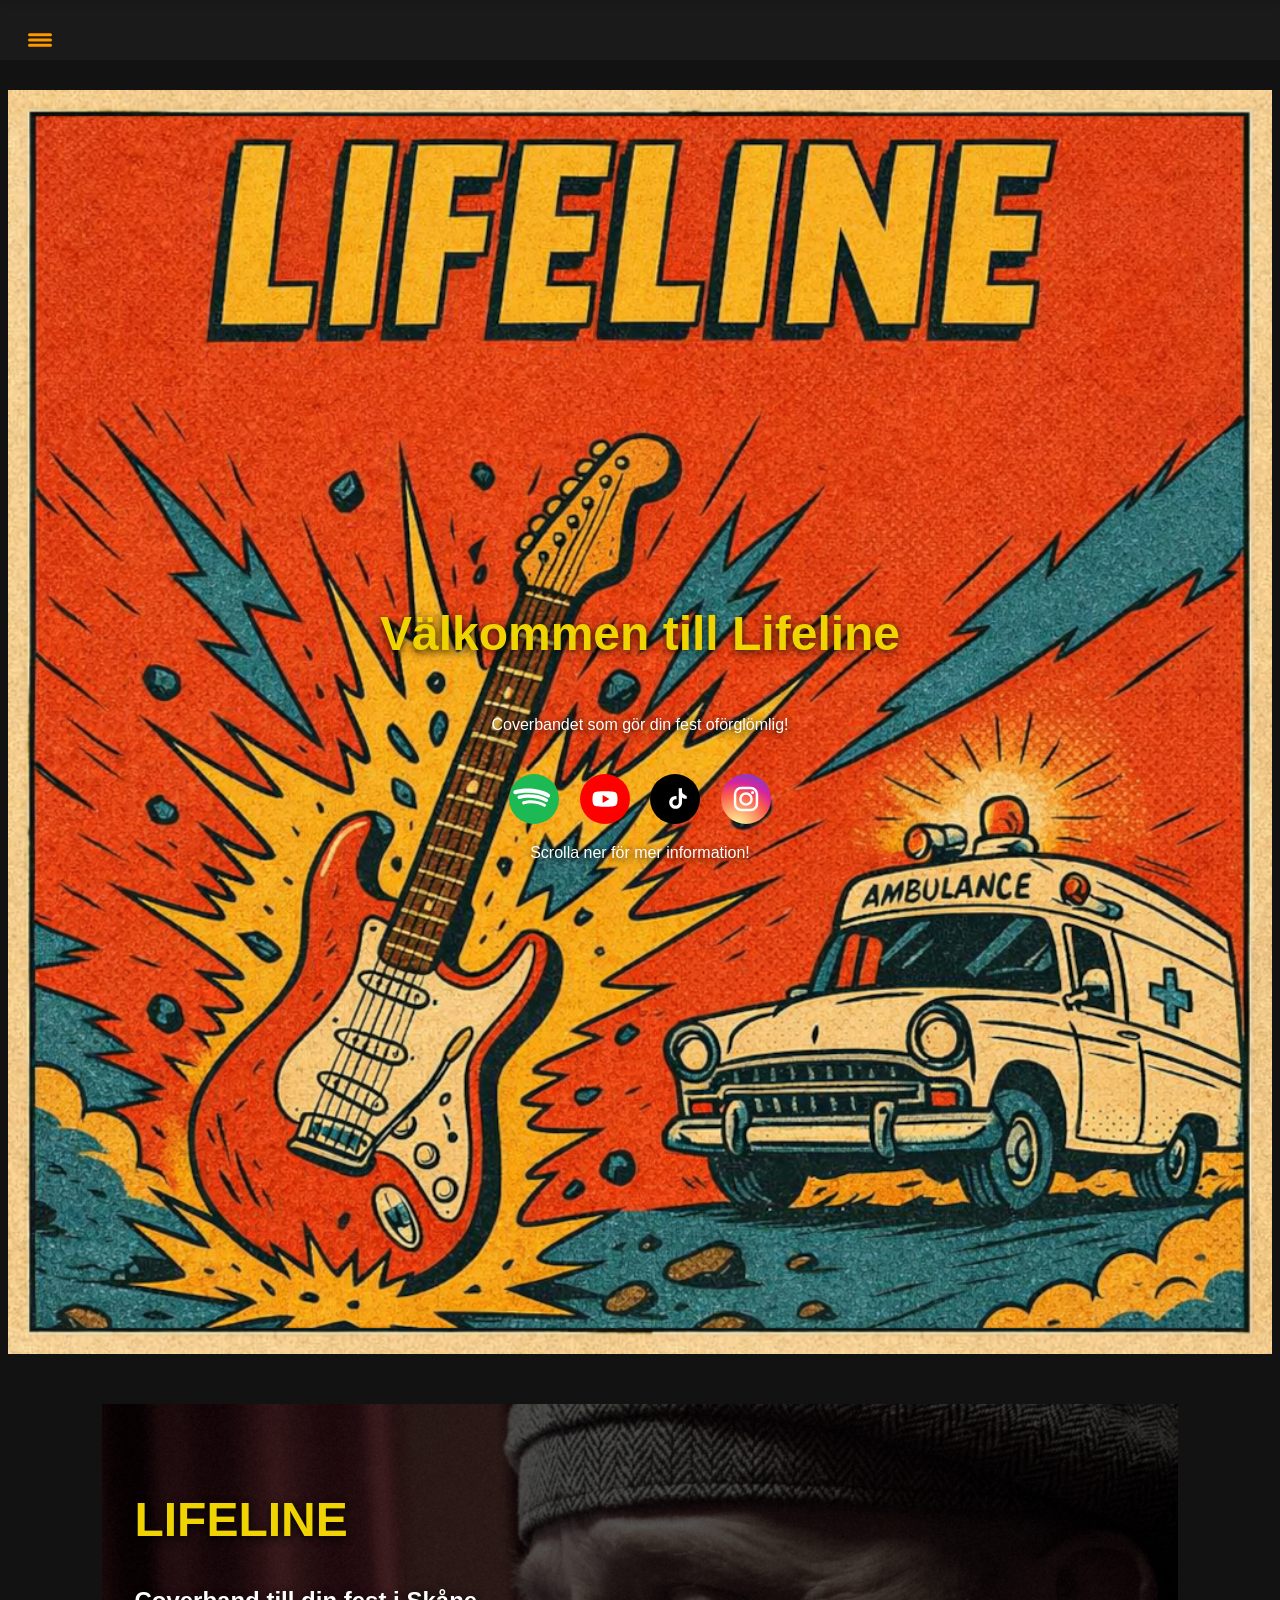
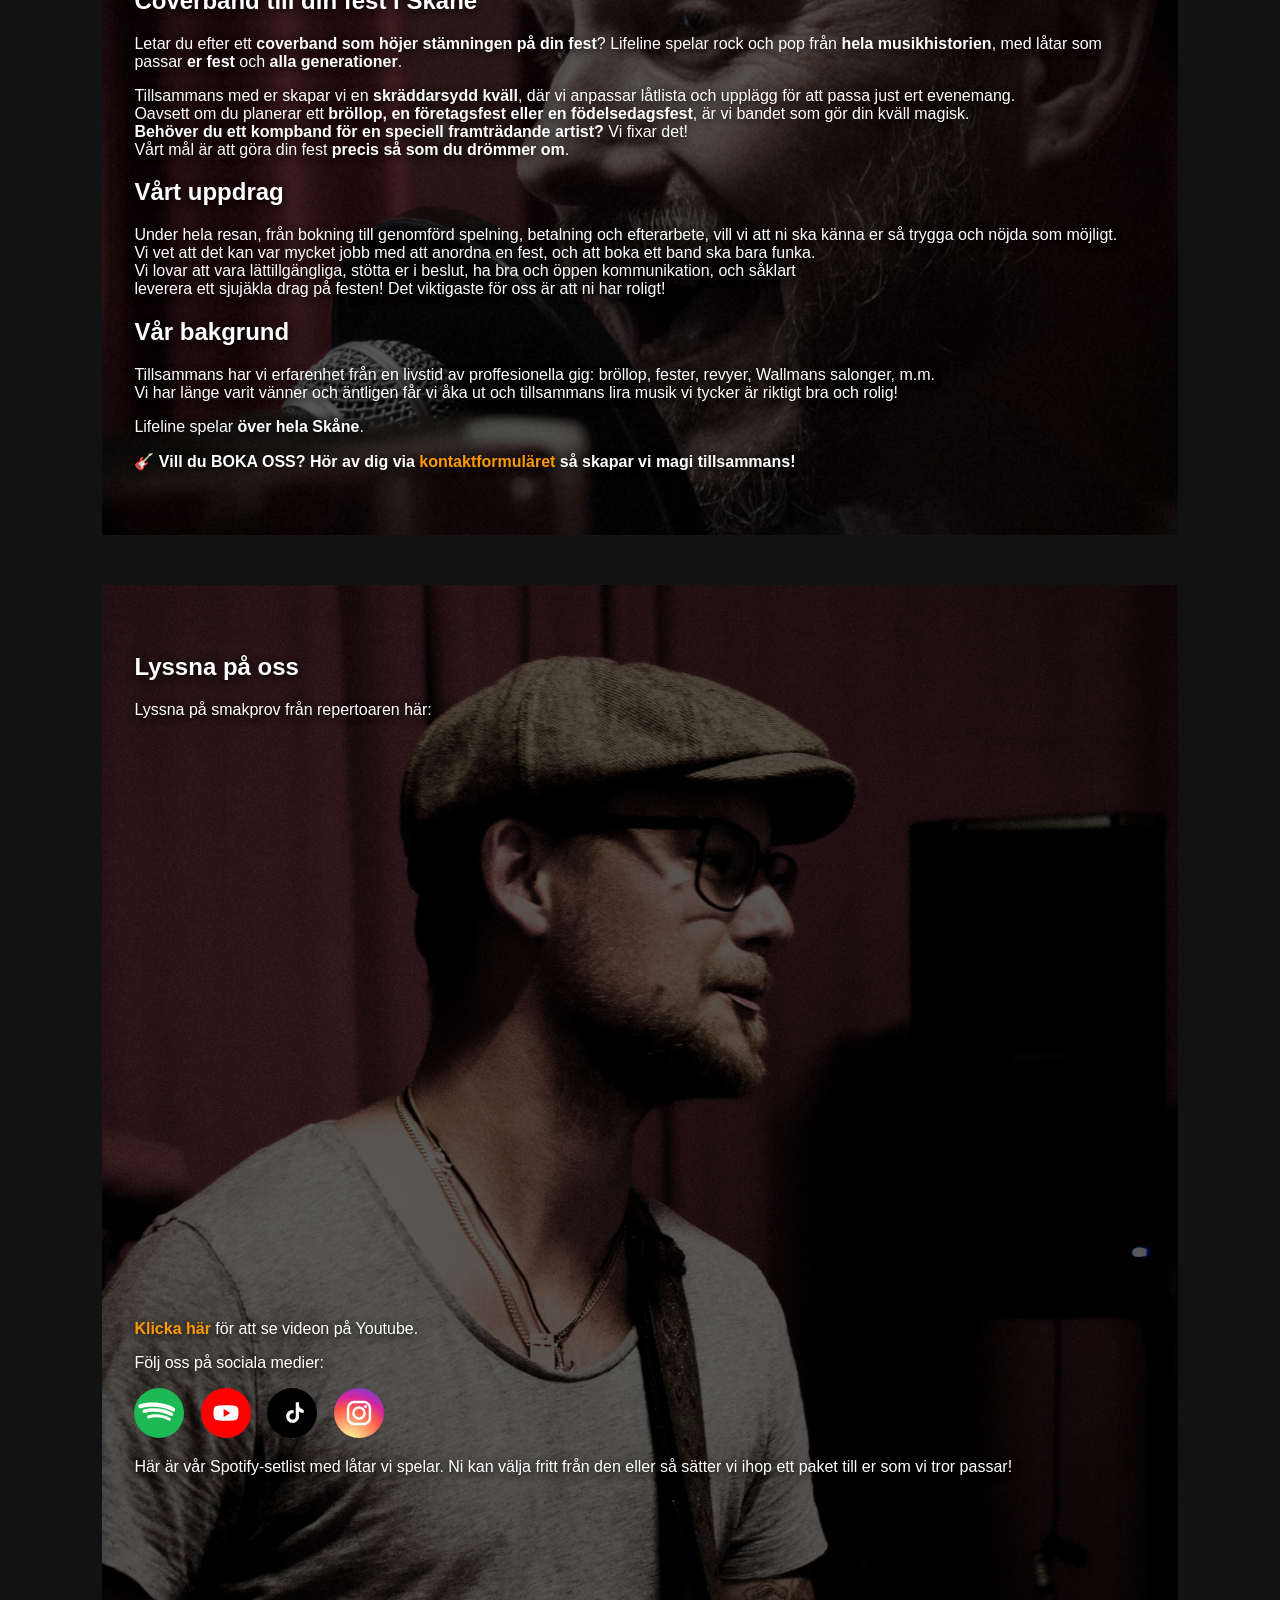
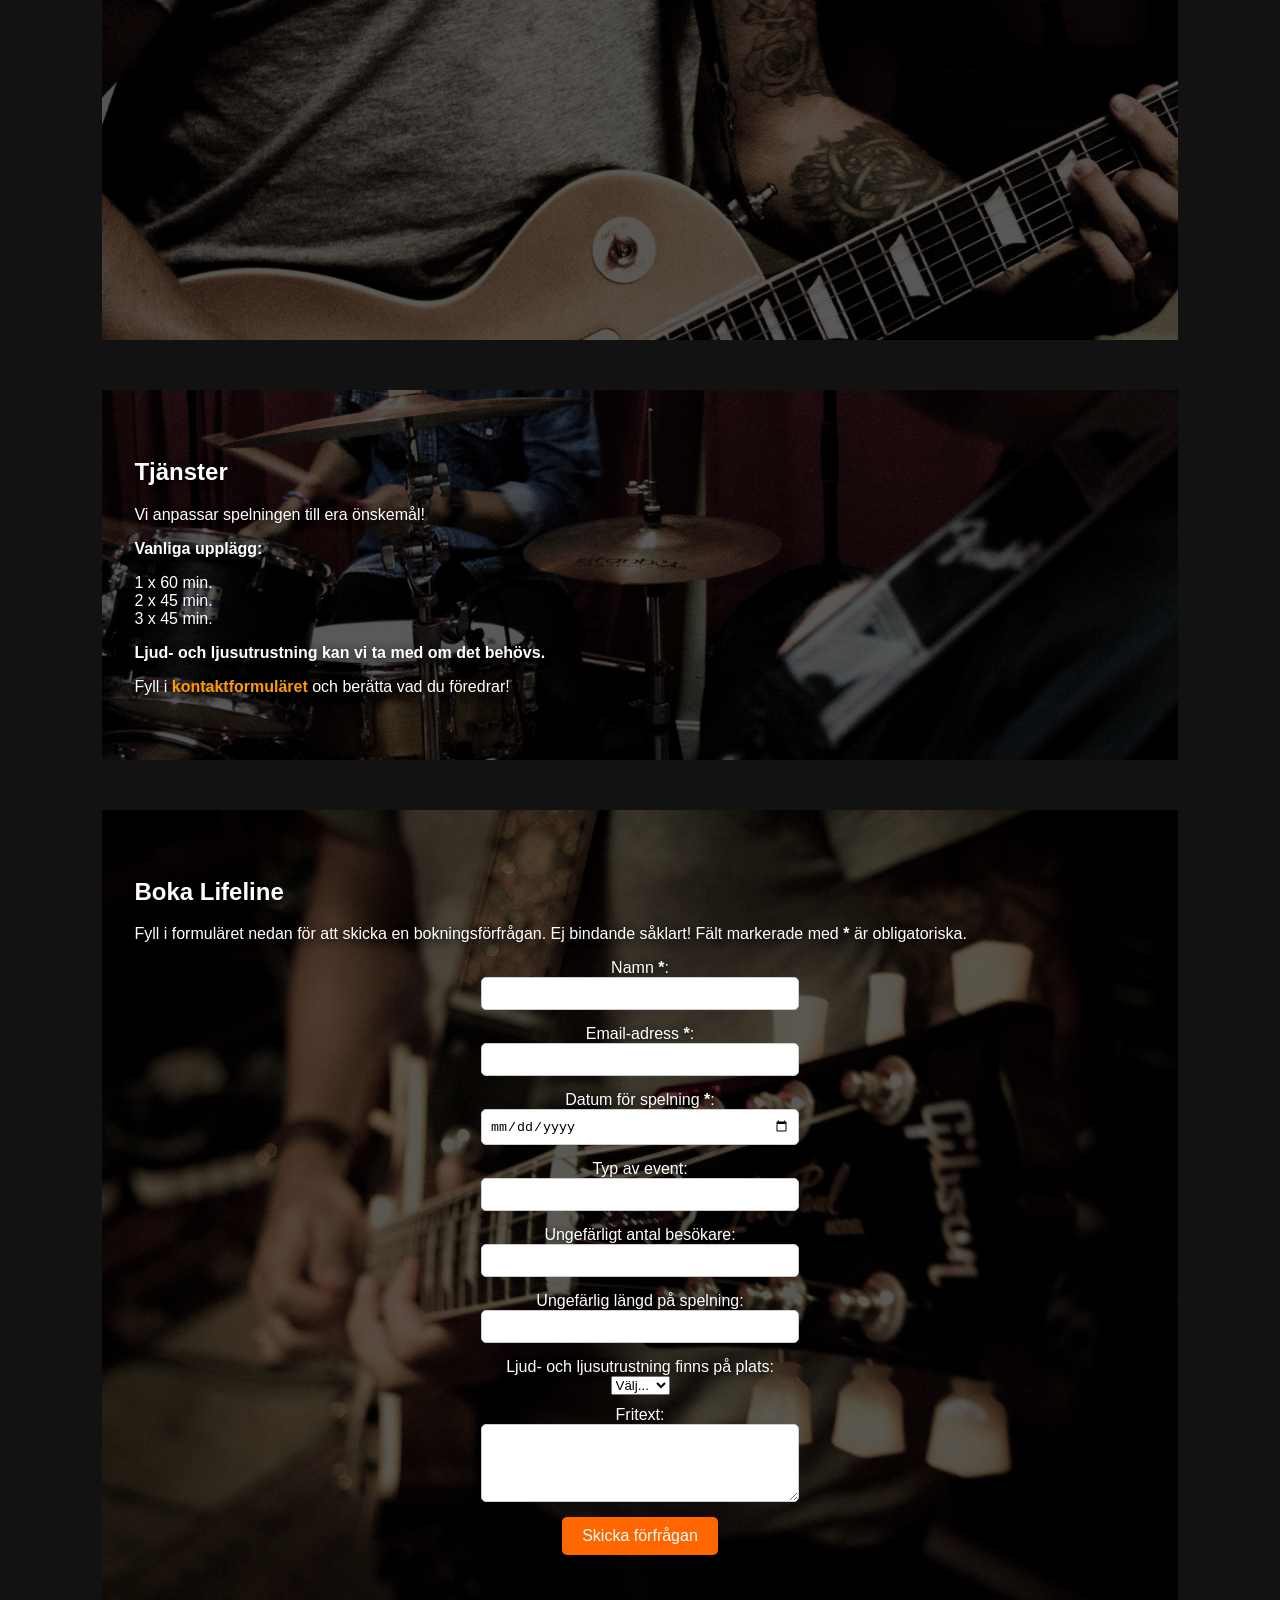
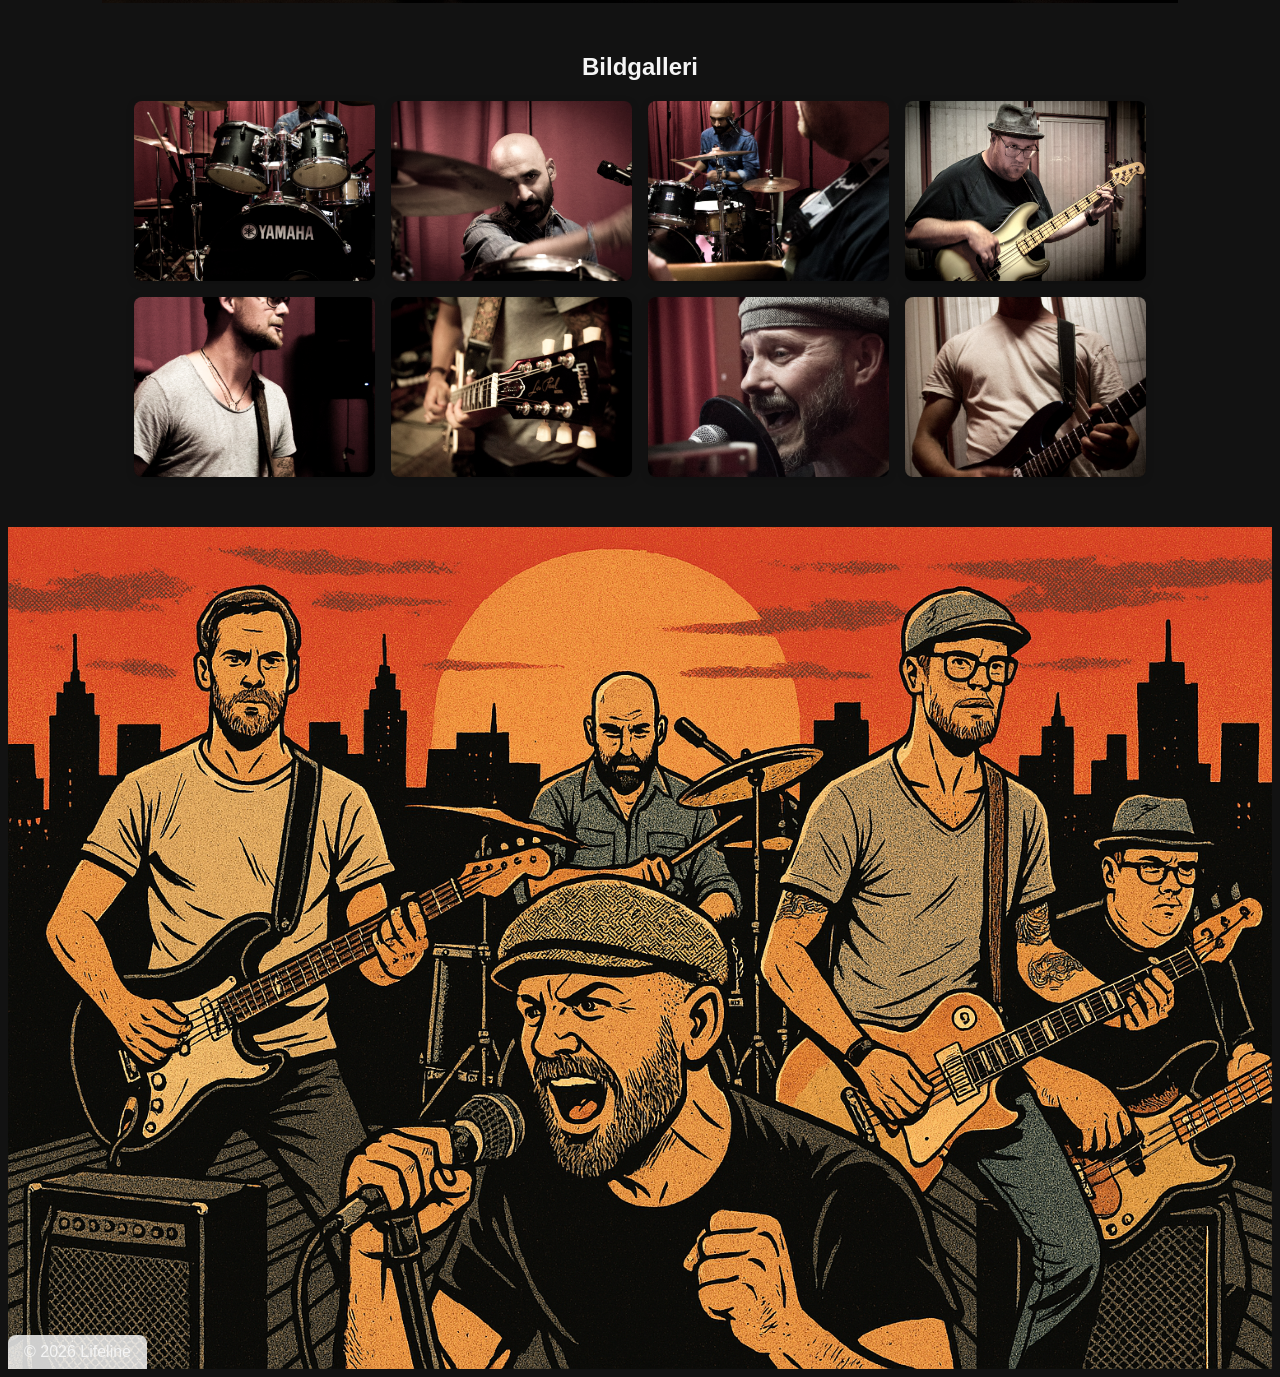
==== index.html @ 094c3f8d "Moved setlist to end of "Lyssna" section" ====
<!DOCTYPE html>
<html lang="sv">

<head>
    <meta charset="UTF-8">
    <meta name="viewport" content="width=device-width, initial-scale=1.0">
    <title>Lifeline - Coverband i Skåne</title>
    <link rel="stylesheet" href="style.css">
    <!-- Open Graph meta tags for social media preview -->
    <meta property="og:title" content="Lifeline - Coverband i Skåne" />
    <meta property="og:description" content="Coverbandet som gör din fest oförglömlig!" />
    <meta property="og:image" content="https://www.lifelineband.se/images/lifeline_superheroes.jpg" />
    <meta property="og:image:width" content="1200" />
    <meta property="og:image:height" content="630" />
    <meta property="og:type" content="website" />
    <meta property="og:url" content="https://www.lifelineband.se/" />
</head>

<body>
    <script>
    document.querySelector("form").addEventListener("submit", function(event) {
        event.preventDefault(); // Prevents default form submission
        const form = event.target;
            fetch(form.action, {
            method: form.method,
            body: new FormData(form)
        })
        .then(response => {
            if (response.ok) {
                document.getElementById("confirmation").style.display = "block"; // Shows confirmation
                form.reset(); // Clears the form
            }
        })
        .catch(error => console.error("Error during submission:", error));
    });
    </script>
    <script>
    // Scroll-triggered fade-in and fade-out effect for sections
    window.addEventListener('DOMContentLoaded', function() {
        var sections = document.querySelectorAll('section');
        var observer = new window.IntersectionObserver(function(entries) {
            entries.forEach(function(entry) {
                if (entry.isIntersecting) {
                    entry.target.classList.add('fade-in');
                    entry.target.classList.remove('fade-out');
                } else {
                    entry.target.classList.remove('fade-in');
                    entry.target.classList.add('fade-out');
                }
            });
        }, {
            threshold: 0.05 // Sets the threshold for when the fade-in effect should trigger
        });
        sections.forEach(function(section) {
            observer.observe(section);
        });
    });
    </script>

    <header>
        <button class="hamburger" id="hamburger-btn" aria-label="Öppna meny" aria-expanded="false" aria-controls="main-nav">
            <svg class="hamburger-icon" width="32" height="32" viewBox="0 0 32 32" fill="none" xmlns="http://www.w3.org/2000/svg">
                <rect y="7" width="32" height="4" rx="2" fill="#ff9900"/>
                <rect y="14" width="32" height="4" rx="2" fill="#ff9900"/>
                <rect y="21" width="32" height="4" rx="2" fill="#ff9900"/>
            </svg>
        </button>
        <nav id="main-nav">
            <ul>
                <li><a href="#info">Info</a></li>
                <li><a href="#services">Tjänster</a></li>
                <li><a href="#lyssna">Lyssna</a></li>
                <li><a href="#kontakt">Kontakt</a></li>
                <li><a href="#gallery">Galleri</a></li>
            </ul>
        </nav>
    </header>

    <section id="intro">
        <div class="intro-bg" style="aspect-ratio: 1/1; width: 100%; min-height: 200px; display: flex; flex-direction: column; align-items: center; justify-content: center;">
            <h1>Välkommen till Lifeline</h1>
            <p>Coverbandet som gör din fest oförglömlig!</p>
            <div class="social-icons social-icons-large">
                <a href="https://open.spotify.com/playlist/1WTiD5KH5TFoRmgUXN7ihG?si=tnuhScdNQkW7XlTgyNxIqg&pi=2fBTpQ3cRqmzi" target="_blank" aria-label="Spotify" style="margin-right: 16px;">
                    <svg width="50" height="50" viewBox="0 0 32 32" fill="none" xmlns="http://www.w3.org/2000/svg">
                        <circle cx="16" cy="16" r="16" fill="#1DB954"/>
                        <path d="M23.2 21.2c-.3 0-.5-.1-.7-.2-4.1-2.5-9.3-2.7-12.7-1.6-.5.2-1.1-.1-1.3-.6-.2-.5.1-1.1.6-1.3 3.8-1.2 9.5-1 14.1 1.7.5.3.6.9.3 1.3-.2.3-.5.5-.8.5zm1.1-3.1c-.4 0-.7-.1-1-.3-4.7-2.8-12-3.1-16.4-1.8-.6.2-1.2-.2-1.4-.8-.2-.6.2-1.2.8-1.4 5-1.5 13-1.2 18.2 2 .6.4.7 1.1.4 1.6-.2.3-.6.5-1 .5zm.2-3.2c-5.6-3.3-14.8-3.6-20.1-2-.7.2-1.4-.2-1.6-.9-.2-.7.2-1.4.9-1.6 5.9-1.8 15.7-1.5 21.9 2.2.7.4.9 1.2.5 1.9-.2.4-.6.6-1 .6z" fill="#fff"/>
                    </svg>
                </a>
                <a href="https://www.youtube.com/@LifelineCoverband" target="_blank" aria-label="YouTube" style="margin-right: 16px;">
                    <svg width="50" height="50" viewBox="0 0 32 32" fill="none" xmlns="http://www.w3.org/2000/svg">
                        <circle cx="16" cy="16" r="16" fill="#FF0000"/>
                        <path d="M23.7 13.1c-.2-.8-.8-1.4-1.6-1.6C20.7 11 16 11 16 11s-4.7 0-6.1.5c-.8.2-1.4.8-1.6 1.6C8 14.5 8 16 8 16s0 1.5.3 2.9c.2.8.8 1.4 1.6 1.6C11.3 21 16 21 16 21s4.7 0 6.1-.5c.8-.2 1.4-.8 1.6-1.6.3-1.4.3-2.9.3-2.9s0-1.5-.3-2.9zM14.5 18.5v-5l4.3 2.5-4.3 2.5z" fill="#fff"/>
                    </svg>
                </a>
                <a href="https://vm.tiktok.com/ZNd9Tfpp5" target="_blank" aria-label="TikTok" style="margin-right: 16px;">
                    <svg width="50" height="50" viewBox="0 0 32 32" fill="none" xmlns="http://www.w3.org/2000/svg">
                        <circle cx="16" cy="16" r="16" fill="#000"/>
                        <path d="M22.5 13.2c-1.1 0-2-.9-2-2V9.1h-2.1v9.1c0 1.1-.9 2-2 2s-2-.9-2-2 .9-2 2-2c.2 0 .4 0 .6.1v-2.1c-.2 0-.4-.1-.6-.1-2.3 0-4.1 1.8-4.1 4.1s1.8 4.1 4.1 4.1 4.1-1.8 4.1-4.1v-3.1c.6.5 1.4.8 2.2.8h.8v-2h-.8z" fill="#fff"/>
                    </svg>
                </a>
                <a href="https://www.instagram.com/lifelinecoverband" target="_blank" aria-label="Instagram">
                    <svg width="50" height="50" viewBox="0 0 32 32" fill="none" xmlns="http://www.w3.org/2000/svg">
                        <defs>
                            <radialGradient id="igGradientIntro" cx="30%" cy="107%" r="150%">
                                <stop offset="0%" stop-color="#fdf497"/>
                                <stop offset="5%" stop-color="#fdf497"/>
                                <stop offset="45%" stop-color="#fd5949"/>
                                <stop offset="60%" stop-color="#d6249f"/>
                                <stop offset="90%" stop-color="#285AEB"/>
                            </radialGradient>
                        </defs>
                        <circle cx="16" cy="16" r="16" fill="url(#igGradientIntro)"/>
                        <rect x="9" y="9" width="14" height="14" rx="4" fill="none" stroke="#fff" stroke-width="1.6"/>
                        <circle cx="16" cy="16" r="3.6" fill="none" stroke="#fff" stroke-width="1.6"/>
                        <circle cx="20.2" cy="11.8" r="1" fill="#fff"/>
                    </svg>
                </a>
            </div>
            <p>Scrolla ner för mer information!</p>
        </div>
    </section>

    <section id="info">
        <h1>LIFELINE</h1>
        <h2>Coverband till din fest i Skåne</h2>
        <p>Letar du efter ett <strong>coverband som höjer stämningen på din fest</strong>? Lifeline spelar rock och pop från <strong>hela musikhistorien</strong>, med låtar som passar <strong>er fest</strong> och <strong>alla generationer</strong>.</p>
        <p>Tillsammans med er skapar vi en <strong>skräddarsydd kväll</strong>, där vi anpassar låtlista och upplägg för att passa just ert evenemang. <br>
        Oavsett om du planerar ett <strong>bröllop, en företagsfest eller en födelsedagsfest</strong>, är vi bandet som gör din kväll magisk. <br>
        <strong>Behöver du ett kompband för en speciell framträdande artist?</strong> Vi fixar det! <br>
        Vårt mål är att göra din fest <strong>precis så som du drömmer om</strong>.</p>

        <h2>Vårt uppdrag</h2>
        <p>Under hela resan, från bokning till genomförd spelning, betalning och efterarbete, vill vi att ni ska känna er så trygga och nöjda som möjligt.<br>
        Vi vet att det kan var mycket jobb med att anordna en fest, och att boka ett band ska bara funka.<br>
        Vi lovar att vara lättillgängliga, stötta er i beslut, ha bra och öppen kommunikation, och såklart<br>
        leverera ett sjujäkla drag på festen! Det viktigaste för oss är att ni har roligt!</p>

        <h2>Vår bakgrund</h2>
        <p>Tillsammans har vi erfarenhet från en livstid av proffesionella gig: bröllop, fester, revyer, Wallmans salonger, m.m.<br>
        Vi har länge varit vänner och äntligen får vi åka ut och tillsammans lira musik vi tycker är riktigt bra och rolig!</p>

        <p>Lifeline spelar <strong>över hela Skåne</strong>.</p>

        <p><strong>🎸 Vill du BOKA OSS? Hör av dig via <a href="#kontakt">kontaktformuläret</a> så skapar vi magi tillsammans!</strong></p>
    </section>

    <section id="lyssna">
        <h2>Lyssna på oss</h2>
        <p>Lyssna på smakprov från repertoaren här:</p>
            <div class="video-container"> <!-- Välj video på Youtube, klicka på Dela, Bädda in och kopiera sedan strängen och klistra in nedan -->
            <iframe width="560" height="315" src="https://www.youtube.com/embed/F6zOfTOkNoY?si=5bQFrMwKH2ImefsQ" title="YouTube video player" frameborder="0" allow="accelerometer; autoplay; clipboard-write; encrypted-media; gyroscope; picture-in-picture; web-share" referrerpolicy="strict-origin-when-cross-origin" allowfullscreen></iframe>
        </div>
        <p><a href="https://youtu.be/qmJx0qZP9VI" target="_blank">Klicka här</a> för att se videon på Youtube.</p>
        <p>Följ oss på sociala medier:</p>
        <div class="social-icons">
            <a href="https://open.spotify.com/playlist/1WTiD5KH5TFoRmgUXN7ihG?si=tnuhScdNQkW7XlTgyNxIqg&pi=2fBTpQ3cRqmzi" target="_blank" aria-label="Spotify" style="margin-right: 12px;">
                <svg width="50" height="50" viewBox="0 0 32 32" fill="none" xmlns="http://www.w3.org/2000/svg">
                    <circle cx="16" cy="16" r="16" fill="#1DB954"/>
                    <path d="M23.2 21.2c-.3 0-.5-.1-.7-.2-4.1-2.5-9.3-2.7-12.7-1.6-.5.2-1.1-.1-1.3-.6-.2-.5.1-1.1.6-1.3 3.8-1.2 9.5-1 14.1 1.7.5.3.6.9.3 1.3-.2.3-.5.5-.8.5zm1.1-3.1c-.4 0-.7-.1-1-.3-4.7-2.8-12-3.1-16.4-1.8-.6.2-1.2-.2-1.4-.8-.2-.6.2-1.2.8-1.4 5-1.5 13-1.2 18.2 2 .6.4.7 1.1.4 1.6-.2.3-.6.5-1 .5zm.2-3.2c-5.6-3.3-14.8-3.6-20.1-2-.7.2-1.4-.2-1.6-.9-.2-.7.2-1.4.9-1.6 5.9-1.8 15.7-1.5 21.9 2.2.7.4.9 1.2.5 1.9-.2.4-.6.6-1 .6z" fill="#fff"/>
                </svg>
            </a>
            <a href="https://www.youtube.com/@LifelineCoverband" target="_blank" aria-label="YouTube" style="margin-right: 12px;">
                <svg width="50" height="50" viewBox="0 0 32 32" fill="none" xmlns="http://www.w3.org/2000/svg">
                    <circle cx="16" cy="16" r="16" fill="#FF0000"/>
                    <path d="M23.7 13.1c-.2-.8-.8-1.4-1.6-1.6C20.7 11 16 11 16 11s-4.7 0-6.1.5c-.8.2-1.4.8-1.6 1.6C8 14.5 8 16 8 16s0 1.5.3 2.9c.2.8.8 1.4 1.6 1.6C11.3 21 16 21 16 21s4.7 0 6.1-.5c.8-.2 1.4-.8 1.6-1.6.3-1.4.3-2.9.3-2.9s0-1.5-.3-2.9zM14.5 18.5v-5l4.3 2.5-4.3 2.5z" fill="#fff"/>
                </svg>
            </a>
            <a href="https://vm.tiktok.com/ZNd9Tfpp5" target="_blank" aria-label="TikTok" style="margin-right: 12px;">
                <svg width="50" height="50" viewBox="0 0 32 32" fill="none" xmlns="http://www.w3.org/2000/svg">
                    <circle cx="16" cy="16" r="16" fill="#000"/>
                    <path d="M22.5 13.2c-1.1 0-2-.9-2-2V9.1h-2.1v9.1c0 1.1-.9 2-2 2s-2-.9-2-2 .9-2 2-2c.2 0 .4 0 .6.1v-2.1c-.2 0-.4-.1-.6-.1-2.3 0-4.1 1.8-4.1 4.1s1.8 4.1 4.1 4.1 4.1-1.8 4.1-4.1v-3.1c.6.5 1.4.8 2.2.8h.8v-2h-.8z" fill="#fff"/>
                </svg>
            </a>
            <a href="https://www.instagram.com/lifelinecoverband" target="_blank" aria-label="Instagram">
                <svg width="50" height="50" viewBox="0 0 32 32" fill="none" xmlns="http://www.w3.org/2000/svg">
                    <defs>
                        <radialGradient id="igGradient" cx="30%" cy="107%" r="150%">
                            <stop offset="0%" stop-color="#fdf497"/>
                            <stop offset="5%" stop-color="#fdf497"/>
                            <stop offset="45%" stop-color="#fd5949"/>
                            <stop offset="60%" stop-color="#d6249f"/>
                            <stop offset="90%" stop-color="#285AEB"/>
                        </radialGradient>
                    </defs>
                    <circle cx="16" cy="16" r="16" fill="url(#igGradient)"/>
                    <rect x="9" y="9" width="14" height="14" rx="4" fill="none" stroke="#fff" stroke-width="1.6"/>
                    <circle cx="16" cy="16" r="3.6" fill="none" stroke="#fff" stroke-width="1.6"/>
                    <circle cx="20.2" cy="11.8" r="1" fill="#fff"/>
                </svg>
            </a>
        </div>
        <p>Här är vår Spotify-setlist med låtar vi spelar. Ni kan välja fritt från den eller så sätter vi ihop ett paket till er som vi tror passar!</p>
        <div style="max-width: 400px; margin-bottom: 1em;">
            <iframe style="border-radius:12px" src="https://open.spotify.com/embed/playlist/1WTiD5KH5TFoRmgUXN7ihG?utm_source=generator" width="100%" height="380" frameborder="0" allowfullscreen="" allow="autoplay; clipboard-write; encrypted-media; fullscreen; picture-in-picture" loading="lazy"></iframe>
        </div>
    </section>

    <section id="services">
        <h2>Tjänster</h2>
        <p>Vi anpassar spelningen till era önskemål!</p>
        <p><strong>Vanliga upplägg:</strong></p>
        <ul>
            <li>1 x 60 min.</li>
            <li>2 x 45 min.</li>
            <li>3 x 45 min.</li>
        </ul>
        <p><strong>Ljud- och ljusutrustning kan vi ta med om det behövs.</strong></p>
        <p>Fyll i <a href="#kontakt">kontaktformuläret</a> och berätta vad du föredrar!</p>
    </section>

    <section id="kontakt">
        <h2>Boka Lifeline</h2>
        <p>Fyll i formuläret nedan för att skicka en bokningsförfrågan. Ej bindande såklart! Fält markerade med <strong>*</strong> är obligatoriska.</p>

        <form action="https://formsubmit.co/0c6f12740fe3ea3cd046831266073b58" method="POST" target="_self" data-redirect="false">
            <input type="hidden" name="_captcha" value="false">

            <label for="namn">Namn <strong>*</strong>:</label>
            <input type="text" id="namn" name="namn" required>

            <label for="email">Email-adress <strong>*</strong>:</label>
            <input type="email" id="email" name="email" required>

            <label for="datum">Datum för spelning <strong>*</strong>:</label>
            <input type="date" id="datum" name="datum" required>

            <label for="event">Typ av event:</label>
            <input type="text" id="event" name="event">

            <label for="besokare">Ungefärligt antal besökare:</label>
            <input type="number" id="besokare" name="besokare">

            <label for="langd">Ungefärlig längd på spelning:</label>
            <input type="text" id="langd" name="langd">

            <label for="utrustning">Ljud- och ljusutrustning finns på plats:</label>
            <select id="utrustning" name="utrustning" required>
            <option value="">Välj...</option>
                <option value="Ja">Ja</option>
                <option value="Nej">Nej</option>
                <option value="Delvis">Delvis</option>
                <option value="Vet ej">Vet ej</option>
            </select>
            <div style="margin-bottom: 0.7em;"></div>

            <label for="meddelande">Fritext:</label>
            <textarea id="meddelande" name="meddelande" rows="4"></textarea>

            <button type="submit">Skicka förfrågan</button>
        </form>

        <div id="confirmation" style="display: none; color: green; font-weight: bold;">
            Tack! Din bokningsförfrågan har skickats.
        </div>
    </section>

<section id="gallery" class="gallery-section">
    <h2>Bildgalleri</h2>
    <div class="gallery-grid">
        <img src="images/gallery/dala01.jpg" alt="Galleri bild 1">
        <img src="images/gallery/dala02.jpg" alt="Galleri bild 2">
        <img src="images/gallery/dala_henrik01.jpg" alt="Galleri bild 3">
        <img src="images/gallery/henrik01.jpg" alt="Galleri bild 4">
        <img src="images/gallery/marcus01.jpg" alt="Galleri bild 5">
        <img src="images/gallery/marcus02.jpg" alt="Galleri bild 6">
        <img src="images/gallery/mark01.jpg" alt="Galleri bild 7">
        <img src="images/gallery/stefan01.jpg" alt="Galleri bild 8">
    </div>
    <!-- Modal for full-size image -->
    <div class="gallery-modal" id="galleryModal">
        <button class="close-btn" id="closeGalleryModal" aria-label="Stäng">&times;</button>
        <img src="" alt="Fullstor bild" id="modalImage">
    </div>
</section>

<script>
// Gallery modal functionality
document.addEventListener('DOMContentLoaded', function() {
    const galleryImages = document.querySelectorAll('.gallery-grid img');
    const modal = document.getElementById('galleryModal');
    const modalImg = document.getElementById('modalImage');
    const closeBtn = document.getElementById('closeGalleryModal');

    galleryImages.forEach(img => {
        img.addEventListener('click', function() {
            modal.classList.add('active');
            modalImg.src = this.src;
            modalImg.alt = this.alt;
        });
    });
    // Close modal when clicking the image itself
    modalImg.addEventListener('click', function() {
        modal.classList.remove('active');
        modalImg.src = '';
    });
    closeBtn.addEventListener('click', function() {
        modal.classList.remove('active');
        modalImg.src = '';
    });
    modal.addEventListener('click', function(e) {
        if (e.target === modal) {
            modal.classList.remove('active');
            modalImg.src = '';
        }
    });
    document.addEventListener('keydown', function(e) {
        if (e.key === 'Escape' && modal.classList.contains('active')) {
            modal.classList.remove('active');
            modalImg.src = '';
        }
    });
});
</script>

    <footer style="background: url('images/lifeline_superheroes.jpg') center center/cover no-repeat; aspect-ratio: 3/2; width: 100%; min-height: 200px; display: flex; align-items: flex-end;">
        <p id="footer-year" style="background: rgba(255,255,255,0.8); margin: 0; padding: 8px 16px; border-radius: 8px 8px 0 0;">&copy; <span id="year"></span> Lifeline</p>
    </footer>
    <script>
    // Automatically set the current year in the footer
    document.addEventListener('DOMContentLoaded', function() {
        var yearSpan = document.getElementById('year');
        if (yearSpan) {
            yearSpan.textContent = new Date().getFullYear();
        }
    });
    </script>
    <script>
    // Hamburger menu toggle
    document.addEventListener('DOMContentLoaded', function() {
        const hamburger = document.getElementById('hamburger-btn');
        const nav = document.getElementById('main-nav');
        hamburger.addEventListener('click', function() {
            nav.classList.toggle('open');
            hamburger.classList.toggle('open');
            const expanded = hamburger.getAttribute('aria-expanded') === 'true';
        });
    });
    </script>
</body>
</html>
---- style.css ----
/* --- Hamburger Menu --- */
.hamburger {
    display: flex;
    flex-direction: column;
    justify-content: center;
    align-items: center;
    width: 44px;
    height: 44px;
    background: none;
    border: none;
    cursor: pointer;
    z-index: 1100;
    position: absolute;
    top: 18px;
    left: 18px;
}
.hamburger-icon rect {
    transition: transform 0.3s, opacity 0.3s;
    transform-origin: center;
}
.hamburger.open .hamburger-icon rect:nth-child(1) {
    transform: translateY(7px) rotate(45deg);
}
.hamburger.open .hamburger-icon rect:nth-child(2) {
    opacity: 0;
}
.hamburger.open .hamburger-icon rect:nth-child(3) {
    transform: translateY(-7px) rotate(-45deg);
}

nav#main-nav {
    position: fixed;
    top: 0;
    left: 0;
    width: 100vw;
    background: rgba(26,26,26,0.98);
    box-shadow: 0 2px 8px rgba(0,0,0,0.12);
    transform: translateY(-100%);
    transition: transform 0.3s;
    z-index: 1050;
}
nav#main-nav.open {
    transform: translateY(0);
}
nav#main-nav ul {
    flex-direction: column;
    gap: 1.5rem;
    padding: 2.5rem 0 2rem 0;
    display: flex;
    justify-content: center;
    align-items: center;
}
nav#main-nav ul li {
    margin: 0;
}
/* Full-width background for intro section */
#intro {
    width: 100%;
    box-sizing: border-box;
    min-height: 200px;
    display: flex;
    align-items: center;
    justify-content: center;
    padding: 0;
    flex-direction: column;
    color: white;
    text-shadow: 0 2px 8px rgba(0,0,0,0.9);
    text-align: center;
}



.intro-bg {
    width: 100%;
    min-height: 600px;
    display: flex;
    flex-direction: column;
    align-items: center;
    justify-content: center;
    background: #1a1a1a; /* fallback solid color */
    padding: 48px 0;
    box-sizing: border-box;
    /* Dessa kan överskrivas av inline-style om de finns */
    background-position: center center;
    background-repeat: no-repeat;
    background-size: cover;
    aspect-ratio: 1/1;
    background-image: url('images/lifeline_logo.png');
}

.social-icons-large {
    margin-top: 24px;
}

@media (max-width: 900px) {
  .intro-bg {
    min-height: 0;
    aspect-ratio: unset;
    background-size: contain !important;
    background-repeat: no-repeat !important;
    background-position: center center !important;
    width: 100vw;
    max-width: 100vw;
    padding: 24px 0;
  }
}

header, nav {
    position: fixed;
    top: 0;
    left: 0;
    width: 100%;
    z-index: 1000;
}


body {
    margin-top: 90px; /* Adjust if your nav/header is taller/shorter */
    background-color: #121212;
    color: #f5f5f5;
    font-family: 'Montserrat', sans-serif;
    text-align: center;
}


nav {
    background: rgba(26,26,26,0.97); /* Match header bg, slightly transparent */
    box-shadow: 0 2px 8px rgba(0,0,0,0.08);
}

nav ul {
    list-style: none;
    margin: 0;
    padding: 1rem 0;
}

nav ul li {
    margin: 10px;
}

nav a {
    color: #ff9900;
    text-decoration: none;
    font-weight: bold;
    font-size: 1.1rem;
    transition: color 0.2s;
}

nav a:hover {
    color: #ff6600;
}


@media (max-width: 600px) {
    #intro {
        width: 100%;
        min-height: 300px;
        /* background properties removed for intro section */
    }
    nav ul {
        flex-direction: column;
        gap: 0.5rem;
    }
    nav ul li {
        display: block;
        margin: 5px 0;
    }
    body {
        margin-top: 120px; /* More space for stacked nav on mobile */
    }
    section {
        width: 90%;
    }
}

header {
    background-color: #1a1a1a;
    padding: 30px 20px; /* Adds space around the content */
    text-align: center; /* Centers the text */
}


/* Gemensamma regler för sektioner med bakgrundsbild */
#kontakt, #lyssna, #info, #services {
    position: relative;
    background-size: cover;
    background-position: center;
    color: #fff;
    text-shadow: 0 2px 8px rgba(0,0,0,0.95);
    padding: 48px 32px;
    z-index: 1;
    text-align: left;
}
#kontakt::before, #lyssna::before, #info::before, #services::before {
    content: "";
    position: absolute;
    top: 0; left: 0; right: 0; bottom: 0;
    background: rgba(0,0,0,0.65);
    z-index: 0;
    border-radius: inherit;
}
#kontakt > *, #lyssna > *, #info > *, #services > * {
    position: relative;
    z-index: 1;
}

/* Unika bakgrundsbilder för varje sektion */
#kontakt { background-image: url('images/gallery/marcus02.jpg'); }
#lyssna { background-image: url('images/gallery/marcus01.jpg'); }
#info { background-image: url('images/gallery/mark01.jpg'); }
#services { background-image: url('images/gallery/dala_henrik01.jpg'); }

#info img {
    border: 4px solid rgba(255,255,255,0.7);
    border-radius: 12px;
    box-shadow: 0 4px 24px rgba(0,0,0,0.4);
    margin: 24px 0;
}

h1 {
    color: #f0d402;
    font-size: 48px; /* Adjust size as needed */
    font-weight: bold; /* Make it stand out */
}

img {
    max-width: 100%; /* Bilden anpassas till skärmens bredd */
    height: auto; /* Behåller proportionerna */
    display: block; /* Förhindrar onödiga mellanrum */
    margin: 0 auto; /* Centrerar bilden */
}

form {
    display: flex; /* Använder Flexbox för centrering */
    flex-direction: column; /* Ställer in fälten vertikalt */
    align-items: center; /* Centrerar fälten horisontellt */
    justify-content: center; /* Centrerar innehållet vertikalt */
    width: 100%; /* Anpassar sig till skärmens bredd */
}

form input,
form textarea {
    width: 300px; /* Sätter en fast bredd på fälten */
    max-width: 100%; /* Gör dem responsiva */
    padding: 8px;
    border: 1px solid #ccc;
    border-radius: 5px;
    margin-bottom: 15px; /* Lägger till extra utrymme mellan fälten */
}

#services ul {
    list-style-type: none; /* Tar bort punkterna */
    padding-left: 0; /* Tar bort extra indrag */
}

section {
    margin: 50px auto;
    width: 80%;
    opacity: 0;
    transform: translateX(-30px);
    transition: opacity 0.8s cubic-bezier(0.4,0,0.2,1), transform 0.8s cubic-bezier(0.4,0,0.2,1);
}

section.fade-in {
    opacity: 1;
    transform: translateX(0);
}

section.fade-out {
    opacity: 0;
    transform: translateX(-30px);
    pointer-events: none;
}

button {
    background-color: #ff6600; /* Snygg orange färg */
    color: white; /* Vit text */
    font-size: 16px; /* Större och tydligare text */
    padding: 10px 20px; /* Mer utrymme runt texten */
    border: none; /* Tar bort standardramen */
    border-radius: 5px; /* Rundade hörn */
    cursor: pointer; /* Visar att knappen är klickbar */
    transition: 0.3s; /* Mjukare hover-effekt */
}

button:hover {
    background-color: #e65c00; /* Lite mörkare orange vid hover */
}

#info {
    text-align: left;
}

a {
    color: #ff9900; /* Välj din färg */
    text-decoration: none; /* Tar bort understrykning */
    font-weight: bold;
}

a:hover {
    color: #ff6600; /* Ändrar färg vid hover */
    text-decoration: underline; /* Visar understrykning vid hover */
}

.video-container {
    position: relative;
    width: 100%;
    padding-bottom: 56.25%; /* 16:9 proportion */
    height: 0;
}

.video-container iframe {
    position: absolute;
    width: 100%;
    height: 100%;
    top: 0;
    left: 0;
}

/* --- Gallery Grid --- */
.gallery-section {
    margin: 50px auto;
    width: 80%;
    text-align: center;
}

.gallery-grid {
    display: grid;
    grid-template-columns: repeat(4, 1fr);
    gap: 16px;
    margin: 0 auto;
    padding: 0;
}

.gallery-grid img {
    width: 100%;
    height: 180px;
    object-fit: cover;
    border-radius: 8px;
    cursor: pointer;
    box-shadow: 0 2px 8px rgba(0,0,0,0.15);
    transition: transform 0.2s, box-shadow 0.2s;
}

.gallery-grid img:hover {
    transform: scale(1.04);
    box-shadow: 0 4px 16px rgba(0,0,0,0.25);
}

/* Modal for full-size image */
.gallery-modal {
    display: none;
    position: fixed;
    z-index: 2000;
    left: 0;
    top: 0;
    width: 80vw;
    height: 80vh;
    background: rgba(0,0,0,0.85);
    align-items: center;
    justify-content: center;
    transition: opacity 0.3s;
}
.gallery-modal.active {
    display: flex;
}
.gallery-modal img {
    max-width: 70vw;
    max-height: 70vh;
    border-radius: 12px;
    box-shadow: 0 8px 32px rgba(0,0,0,0.7);
}
.gallery-modal .close-btn {
    position: absolute;
    top: 32px;
    left: 48px;
    font-size: 2.5rem;
    color: #fff;
    background: none;
    border: none;
    cursor: pointer;
    z-index: 10;
    text-shadow: 0 2px 8px #000;
    transition: color 0.2s;
}
.gallery-modal .close-btn:hover {
    color: #ff6600;
}

@media (max-width: 900px) {
    .gallery-grid {
        grid-template-columns: repeat(2, 1fr);
    }
}
@media (max-width: 600px) {
    .gallery-grid {
        grid-template-columns: 1fr;
    }
    .gallery-grid img {
        height: 120px;
    }
}
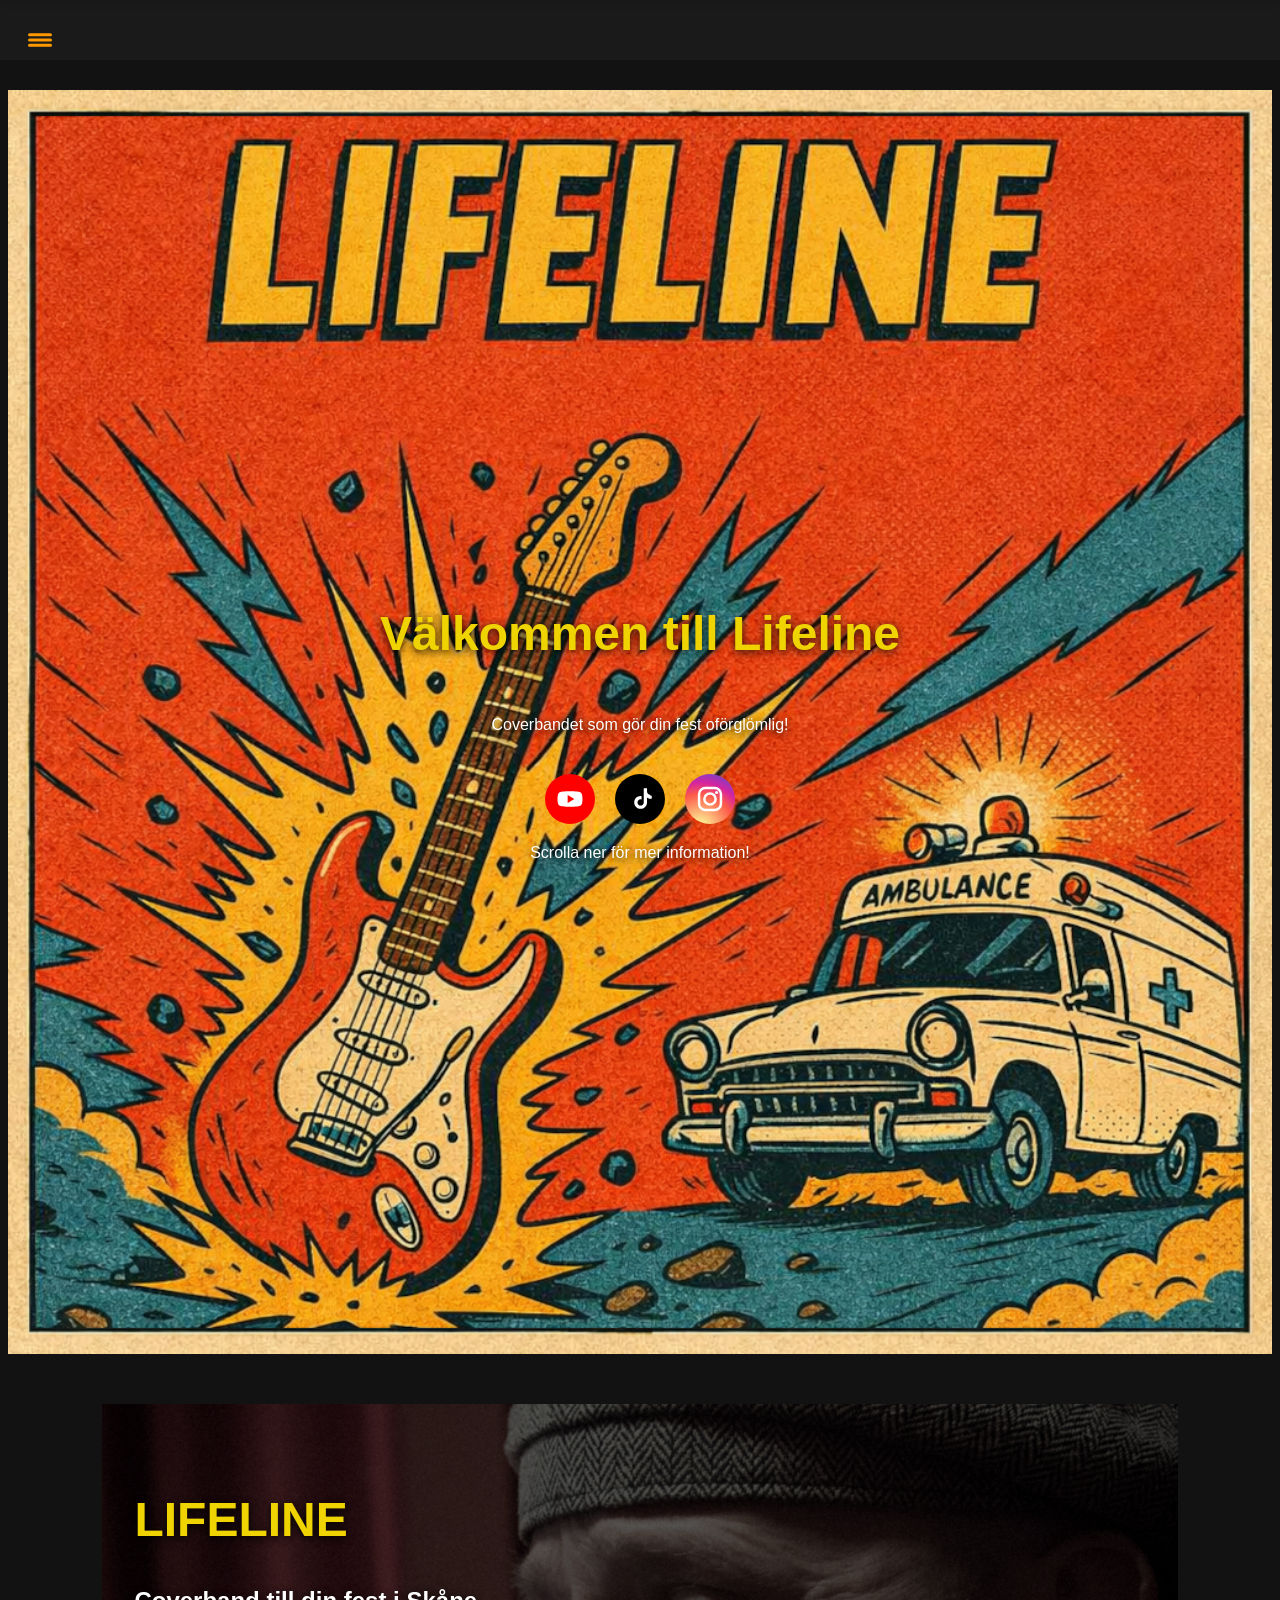
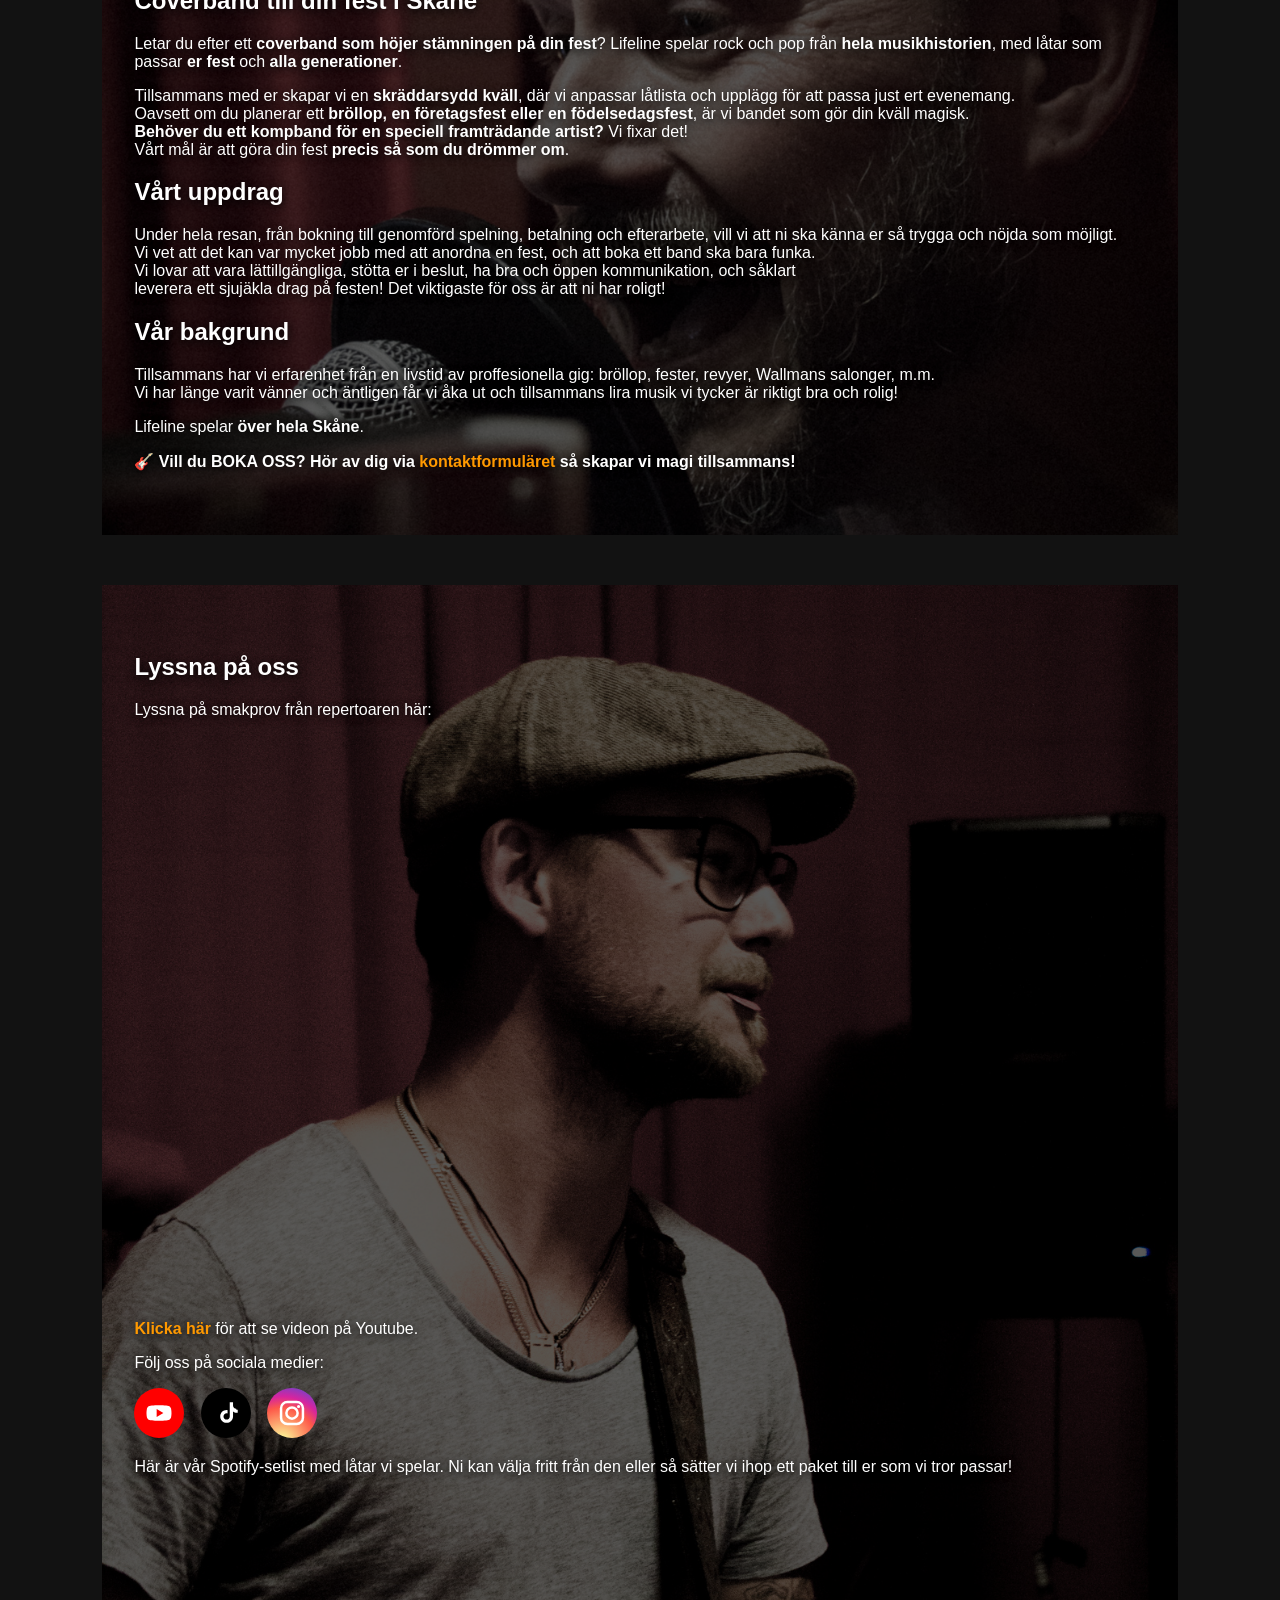
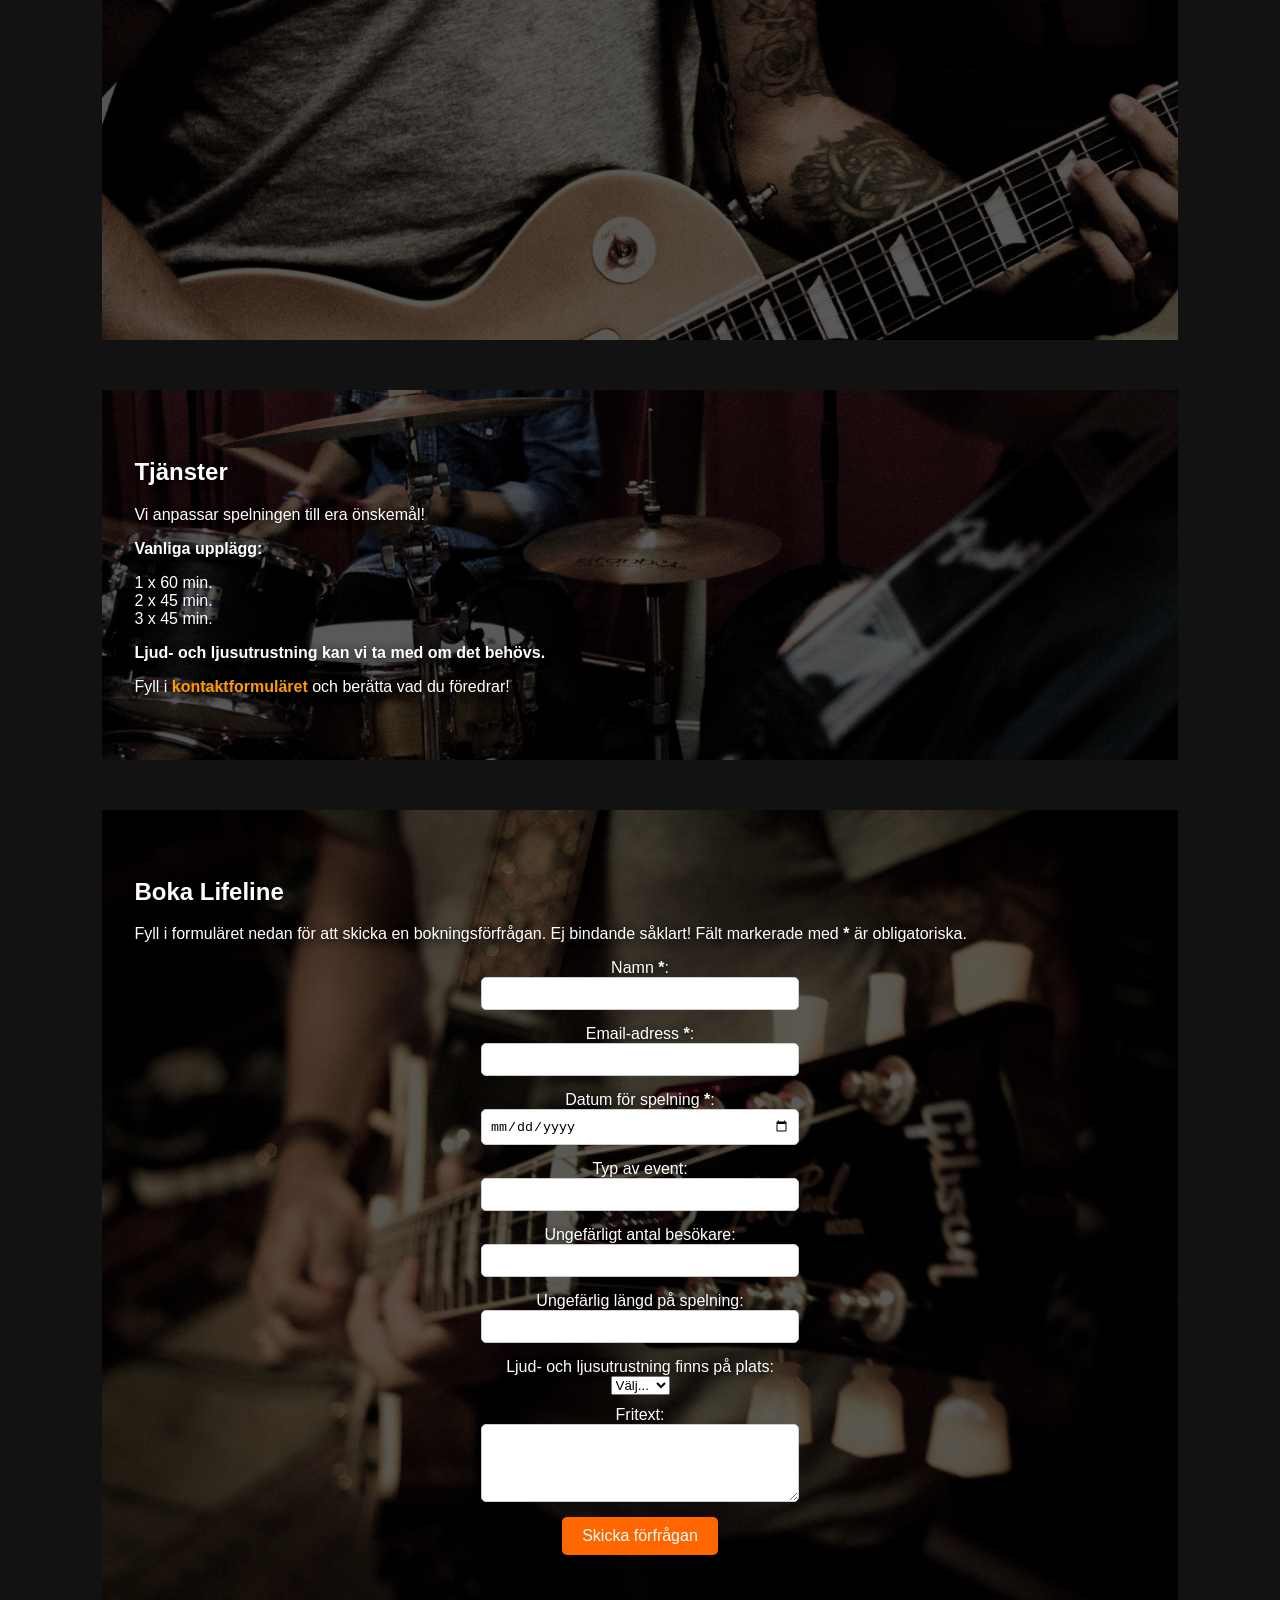
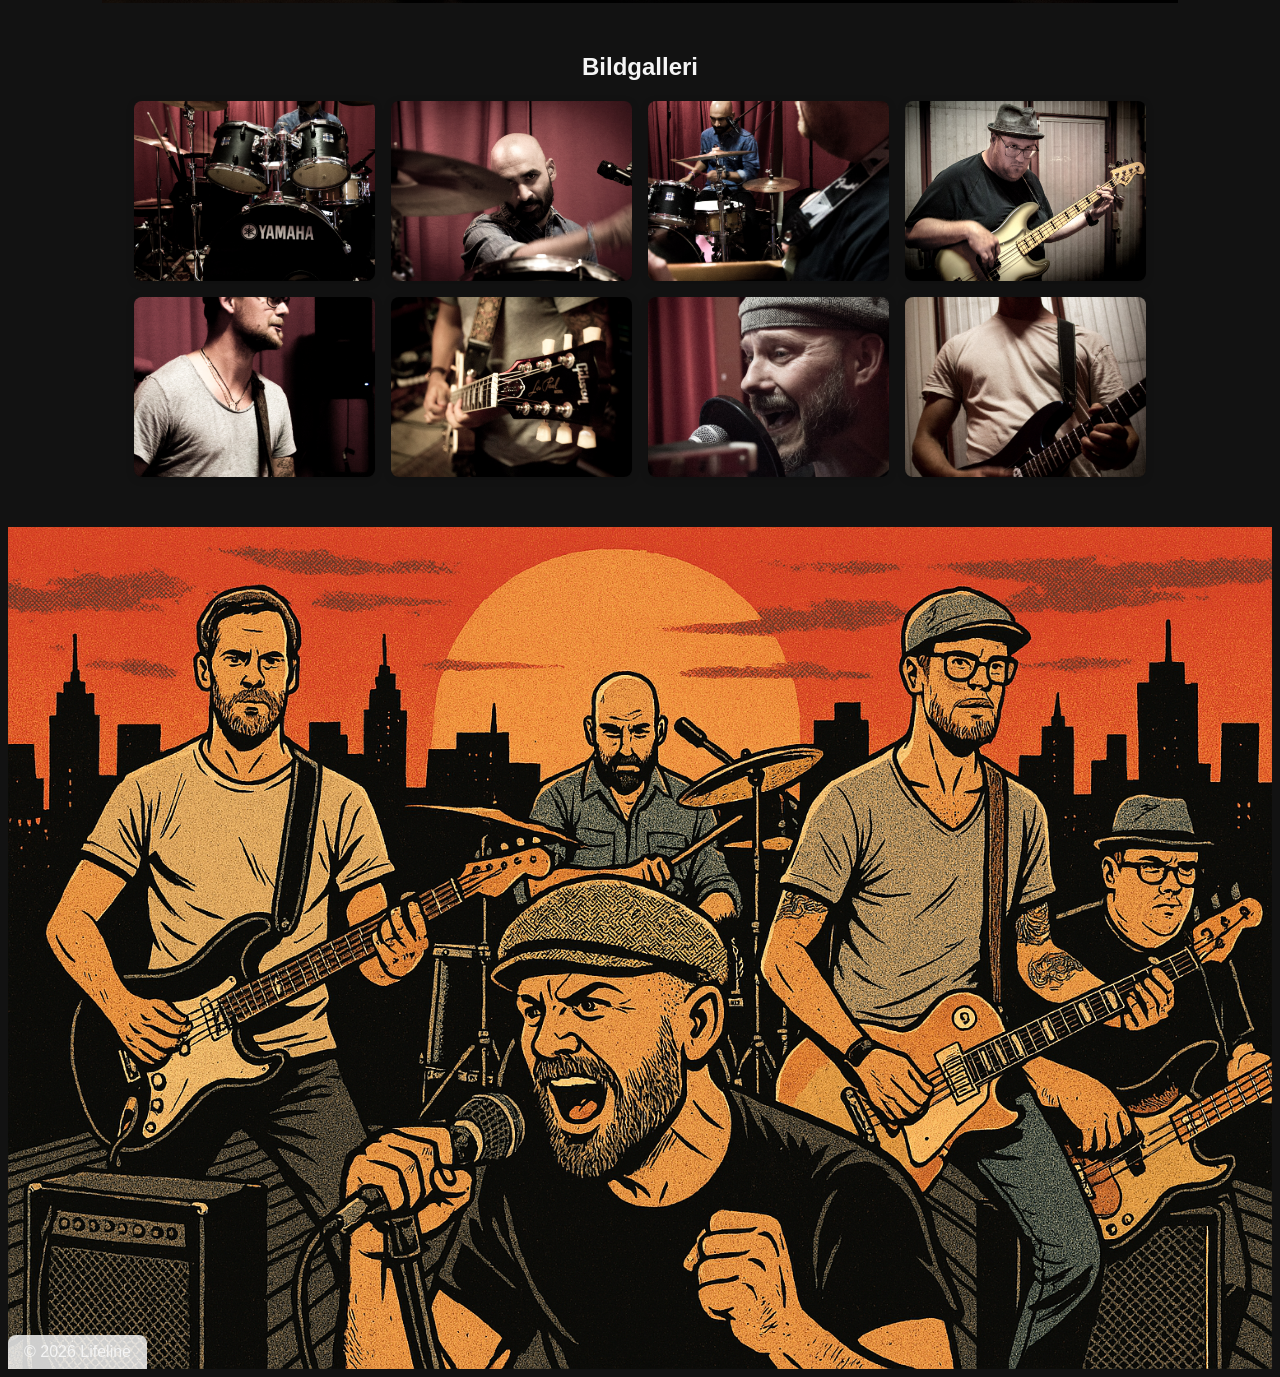
==== commit e19a8247: "Removed spotify from SoMe links" ====
--- a/index.html
+++ b/index.html
@@ -81,12 +81,6 @@
             <h1>Välkommen till Lifeline</h1>
             <p>Coverbandet som gör din fest oförglömlig!</p>
             <div class="social-icons social-icons-large">
-                <a href="https://open.spotify.com/playlist/1WTiD5KH5TFoRmgUXN7ihG?si=tnuhScdNQkW7XlTgyNxIqg&pi=2fBTpQ3cRqmzi" target="_blank" aria-label="Spotify" style="margin-right: 16px;">
-                    <svg width="50" height="50" viewBox="0 0 32 32" fill="none" xmlns="http://www.w3.org/2000/svg">
-                        <circle cx="16" cy="16" r="16" fill="#1DB954"/>
-                        <path d="M23.2 21.2c-.3 0-.5-.1-.7-.2-4.1-2.5-9.3-2.7-12.7-1.6-.5.2-1.1-.1-1.3-.6-.2-.5.1-1.1.6-1.3 3.8-1.2 9.5-1 14.1 1.7.5.3.6.9.3 1.3-.2.3-.5.5-.8.5zm1.1-3.1c-.4 0-.7-.1-1-.3-4.7-2.8-12-3.1-16.4-1.8-.6.2-1.2-.2-1.4-.8-.2-.6.2-1.2.8-1.4 5-1.5 13-1.2 18.2 2 .6.4.7 1.1.4 1.6-.2.3-.6.5-1 .5zm.2-3.2c-5.6-3.3-14.8-3.6-20.1-2-.7.2-1.4-.2-1.6-.9-.2-.7.2-1.4.9-1.6 5.9-1.8 15.7-1.5 21.9 2.2.7.4.9 1.2.5 1.9-.2.4-.6.6-1 .6z" fill="#fff"/>
-                    </svg>
-                </a>
                 <a href="https://www.youtube.com/@LifelineCoverband" target="_blank" aria-label="YouTube" style="margin-right: 16px;">
                     <svg width="50" height="50" viewBox="0 0 32 32" fill="none" xmlns="http://www.w3.org/2000/svg">
                         <circle cx="16" cy="16" r="16" fill="#FF0000"/>
@@ -154,12 +148,6 @@
         <p><a href="https://youtu.be/qmJx0qZP9VI" target="_blank">Klicka här</a> för att se videon på Youtube.</p>
         <p>Följ oss på sociala medier:</p>
         <div class="social-icons">
-            <a href="https://open.spotify.com/playlist/1WTiD5KH5TFoRmgUXN7ihG?si=tnuhScdNQkW7XlTgyNxIqg&pi=2fBTpQ3cRqmzi" target="_blank" aria-label="Spotify" style="margin-right: 12px;">
-                <svg width="50" height="50" viewBox="0 0 32 32" fill="none" xmlns="http://www.w3.org/2000/svg">
-                    <circle cx="16" cy="16" r="16" fill="#1DB954"/>
-                    <path d="M23.2 21.2c-.3 0-.5-.1-.7-.2-4.1-2.5-9.3-2.7-12.7-1.6-.5.2-1.1-.1-1.3-.6-.2-.5.1-1.1.6-1.3 3.8-1.2 9.5-1 14.1 1.7.5.3.6.9.3 1.3-.2.3-.5.5-.8.5zm1.1-3.1c-.4 0-.7-.1-1-.3-4.7-2.8-12-3.1-16.4-1.8-.6.2-1.2-.2-1.4-.8-.2-.6.2-1.2.8-1.4 5-1.5 13-1.2 18.2 2 .6.4.7 1.1.4 1.6-.2.3-.6.5-1 .5zm.2-3.2c-5.6-3.3-14.8-3.6-20.1-2-.7.2-1.4-.2-1.6-.9-.2-.7.2-1.4.9-1.6 5.9-1.8 15.7-1.5 21.9 2.2.7.4.9 1.2.5 1.9-.2.4-.6.6-1 .6z" fill="#fff"/>
-                </svg>
-            </a>
             <a href="https://www.youtube.com/@LifelineCoverband" target="_blank" aria-label="YouTube" style="margin-right: 12px;">
                 <svg width="50" height="50" viewBox="0 0 32 32" fill="none" xmlns="http://www.w3.org/2000/svg">
                     <circle cx="16" cy="16" r="16" fill="#FF0000"/>
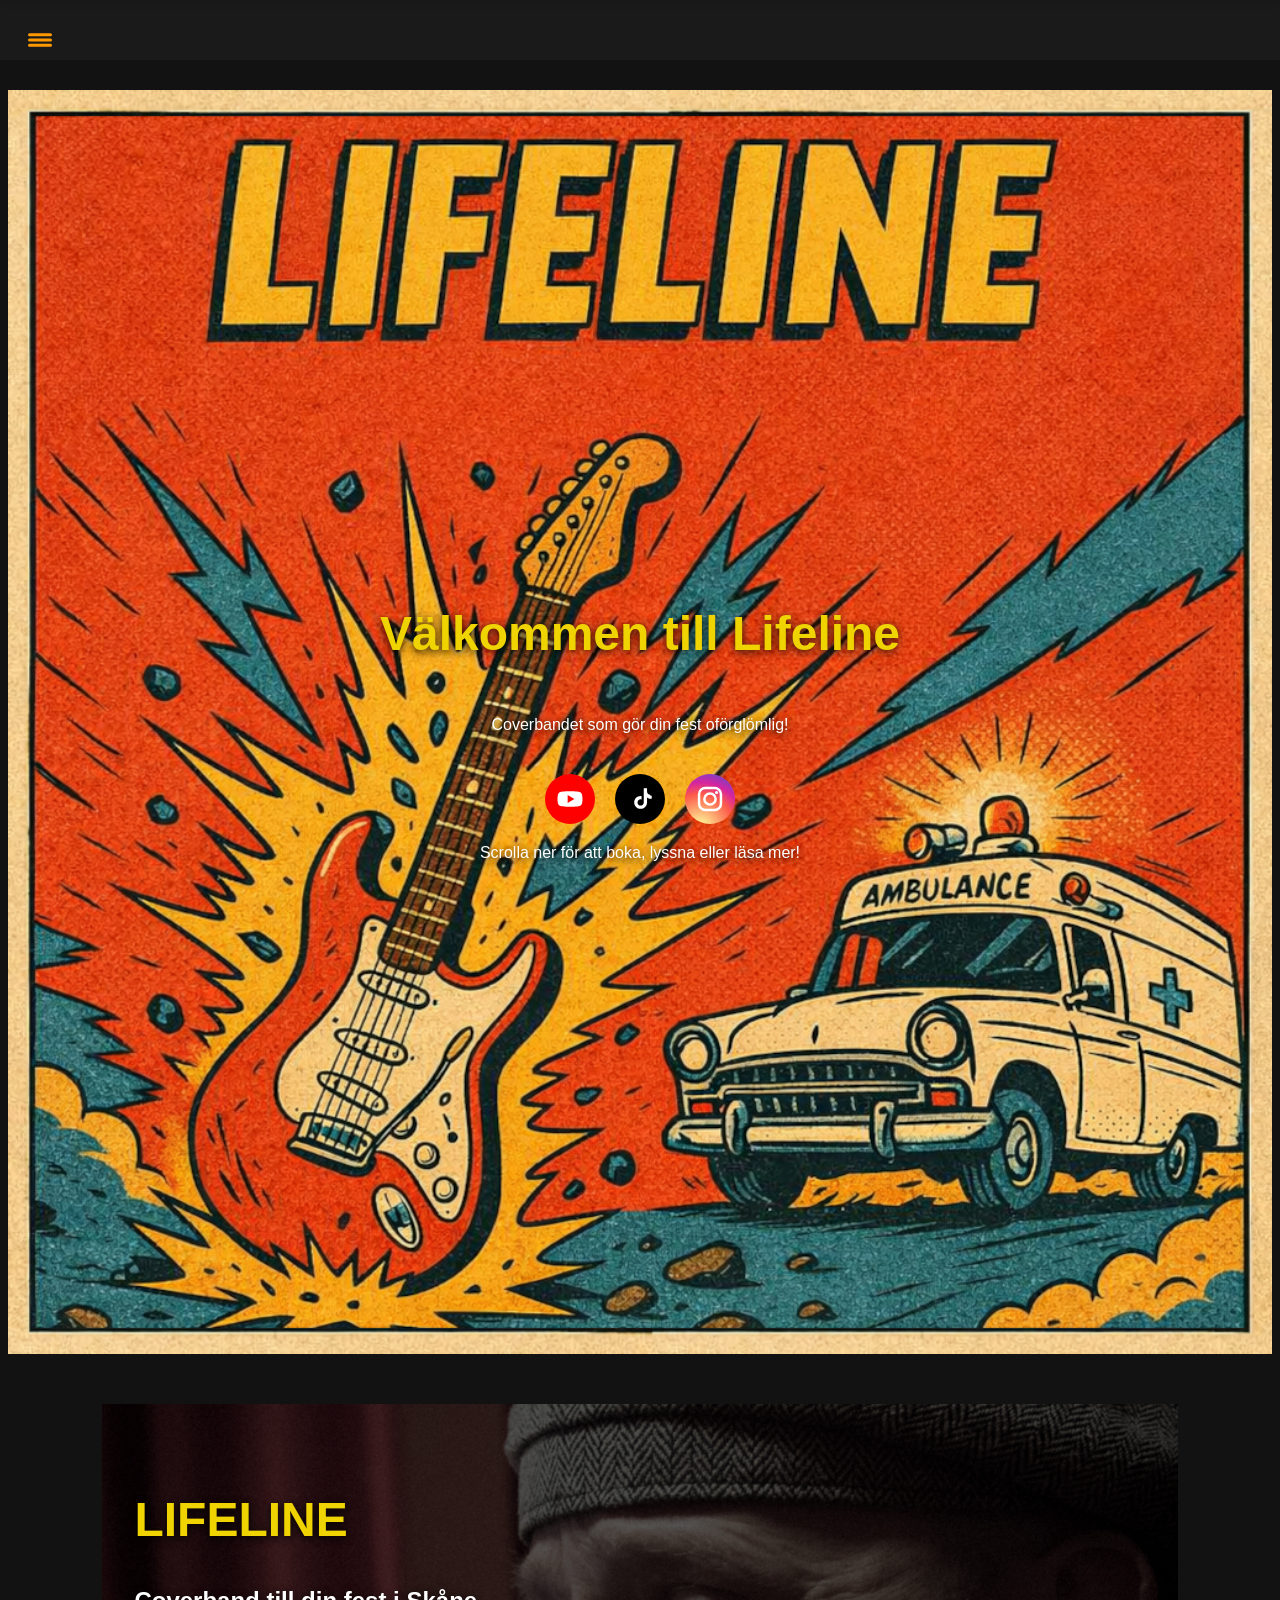
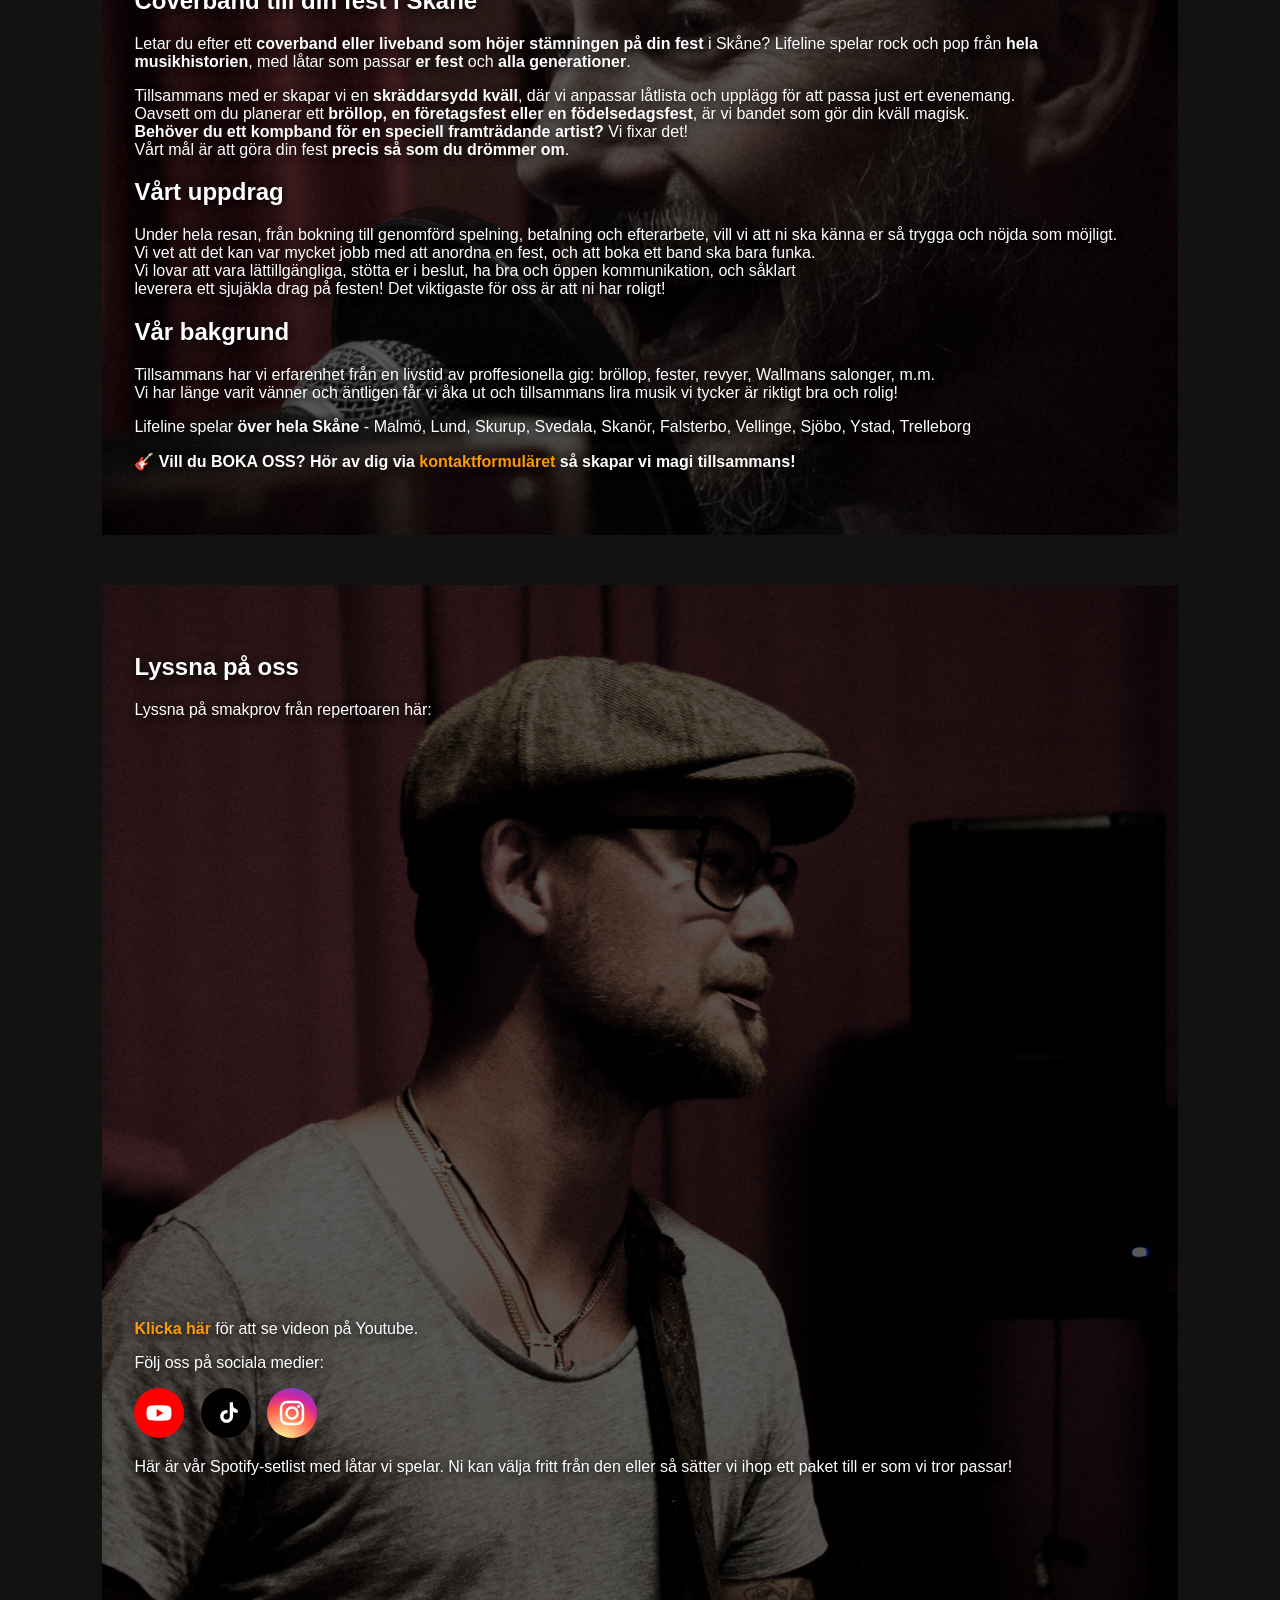
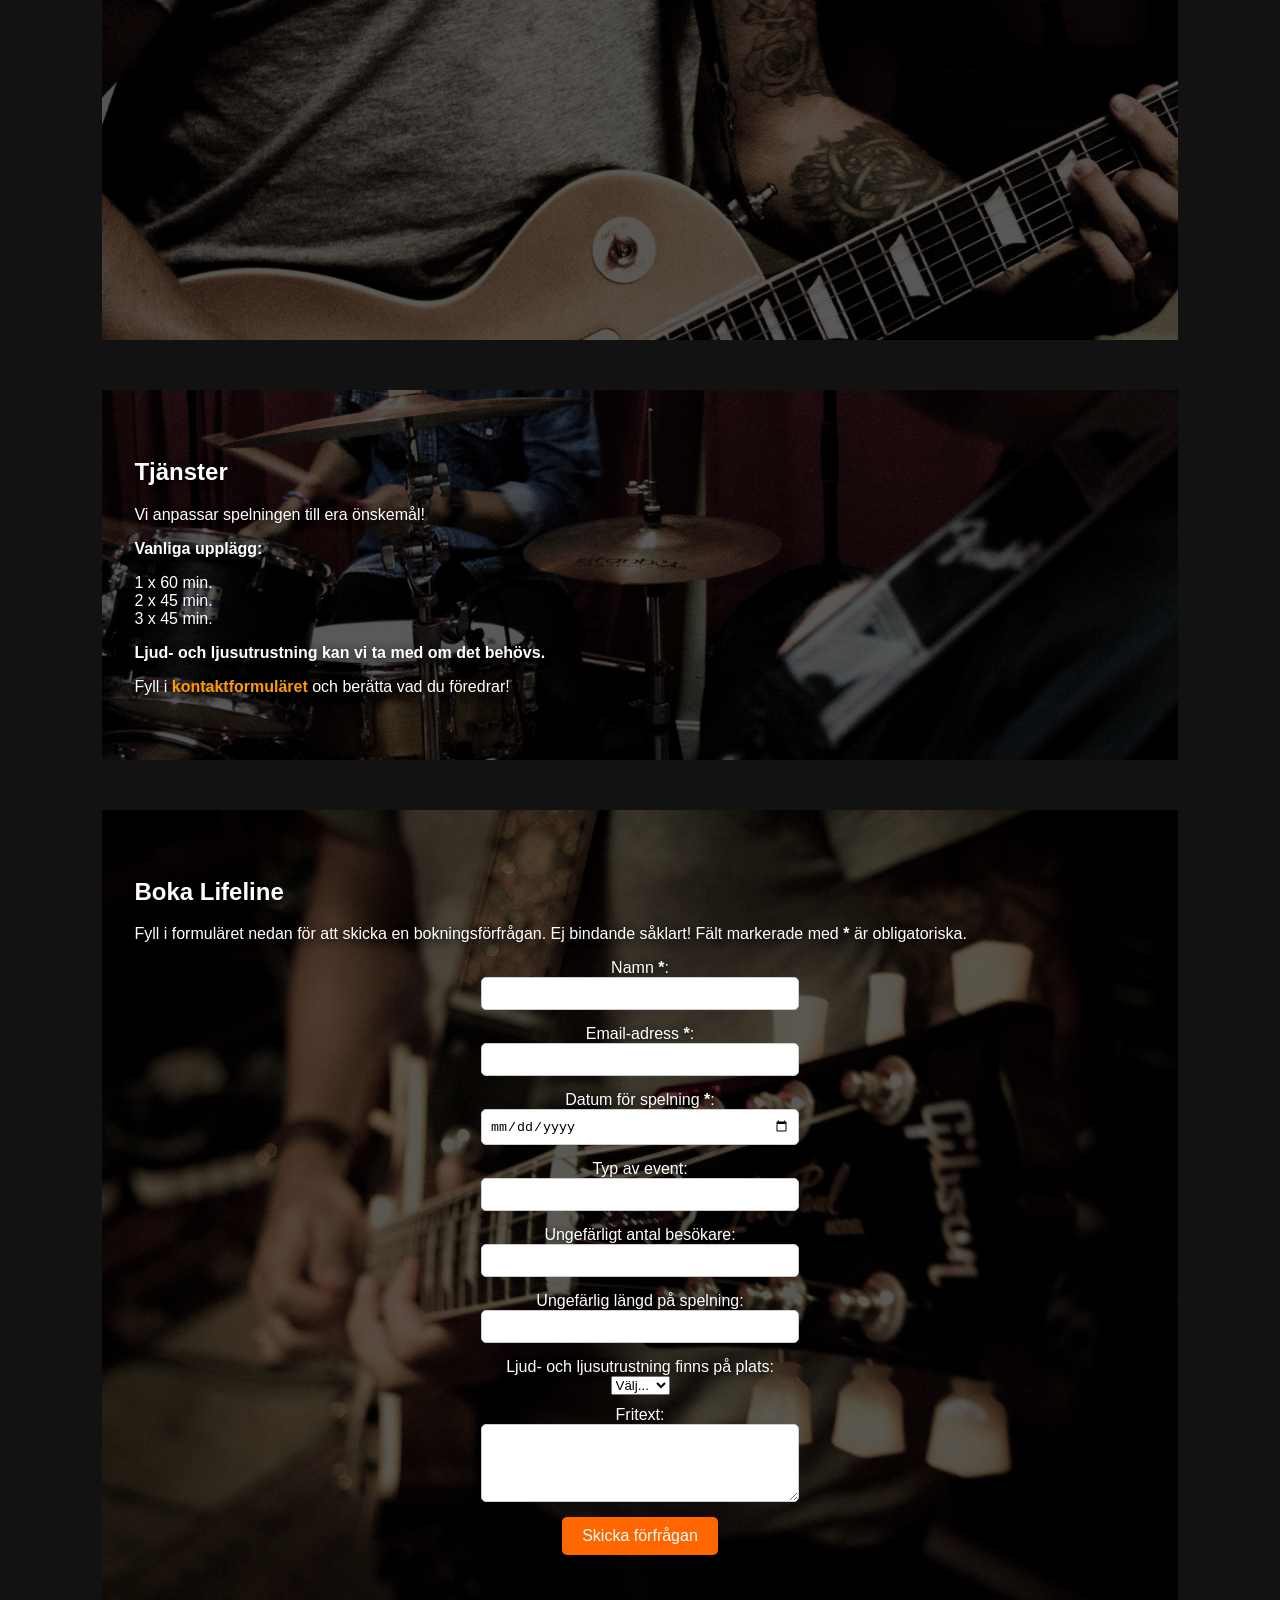
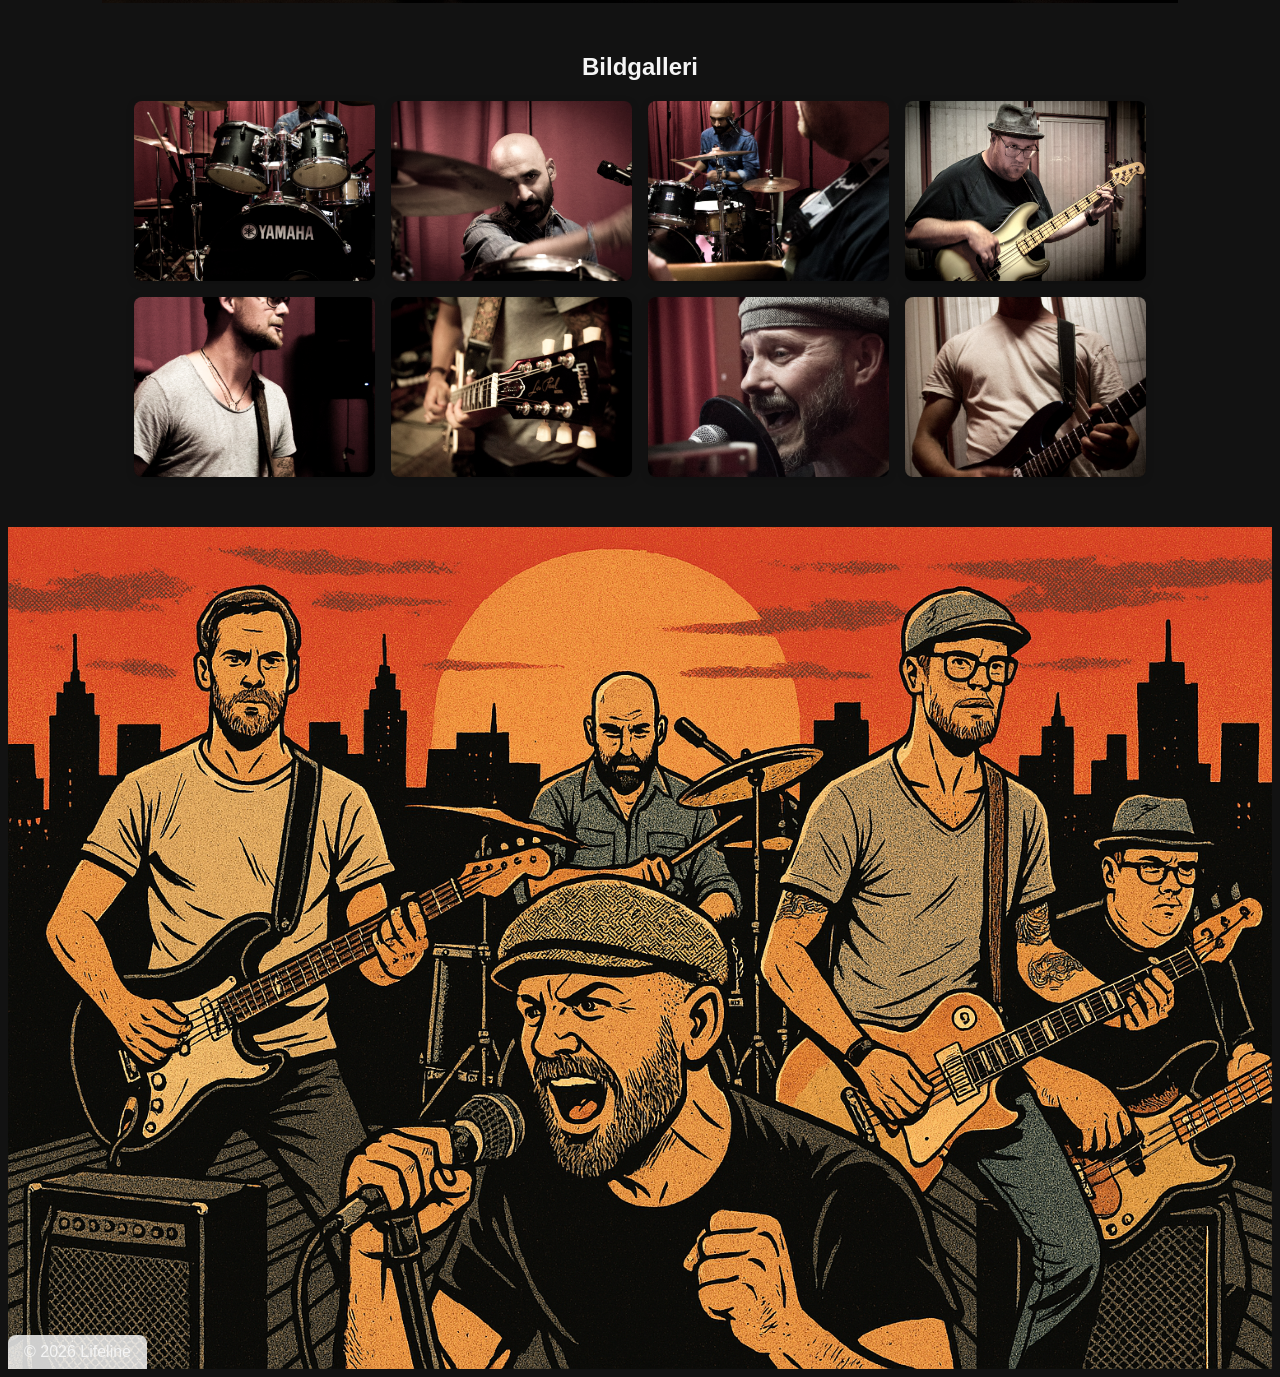
==== commit 2cc7745c: "Updated information" ====
--- a/index.html
+++ b/index.html
@@ -111,14 +111,14 @@
                     </svg>
                 </a>
             </div>
-            <p>Scrolla ner för mer information!</p>
+            <p>Scrolla ner för att boka, lyssna eller läsa mer!</p>
         </div>
     </section>
 
     <section id="info">
         <h1>LIFELINE</h1>
         <h2>Coverband till din fest i Skåne</h2>
-        <p>Letar du efter ett <strong>coverband som höjer stämningen på din fest</strong>? Lifeline spelar rock och pop från <strong>hela musikhistorien</strong>, med låtar som passar <strong>er fest</strong> och <strong>alla generationer</strong>.</p>
+        <p>Letar du efter ett <strong>coverband eller liveband som höjer stämningen på din fest</strong> i Skåne? Lifeline spelar rock och pop från <strong>hela musikhistorien</strong>, med låtar som passar <strong>er fest</strong> och <strong>alla generationer</strong>.</p>
         <p>Tillsammans med er skapar vi en <strong>skräddarsydd kväll</strong>, där vi anpassar låtlista och upplägg för att passa just ert evenemang. <br>
         Oavsett om du planerar ett <strong>bröllop, en företagsfest eller en födelsedagsfest</strong>, är vi bandet som gör din kväll magisk. <br>
         <strong>Behöver du ett kompband för en speciell framträdande artist?</strong> Vi fixar det! <br>
@@ -134,7 +134,7 @@
         <p>Tillsammans har vi erfarenhet från en livstid av proffesionella gig: bröllop, fester, revyer, Wallmans salonger, m.m.<br>
         Vi har länge varit vänner och äntligen får vi åka ut och tillsammans lira musik vi tycker är riktigt bra och rolig!</p>
 
-        <p>Lifeline spelar <strong>över hela Skåne</strong>.</p>
+        <p>Lifeline spelar <strong>över hela Skåne</strong> - Malmö, Lund, Skurup, Svedala, Skanör, Falsterbo, Vellinge, Sjöbo, Ystad, Trelleborg</p>
 
         <p><strong>🎸 Vill du BOKA OSS? Hör av dig via <a href="#kontakt">kontaktformuläret</a> så skapar vi magi tillsammans!</strong></p>
     </section>
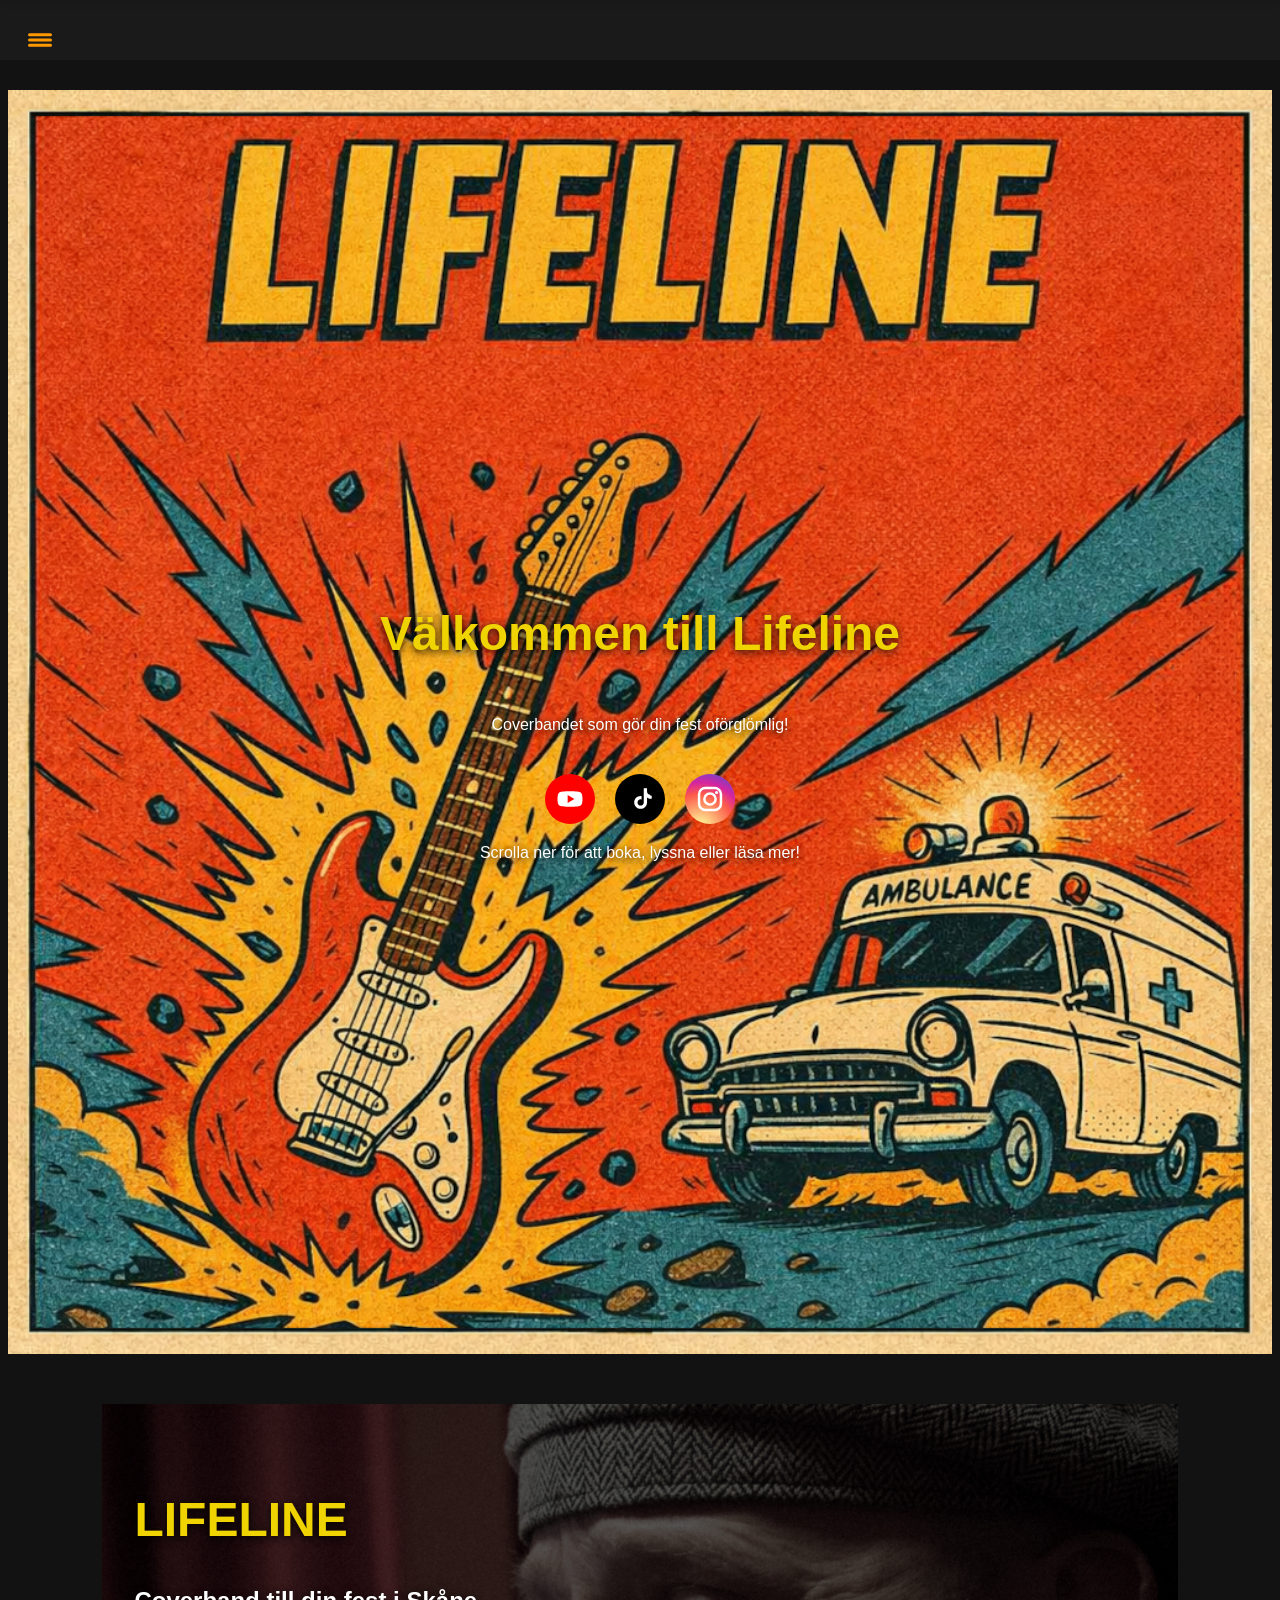
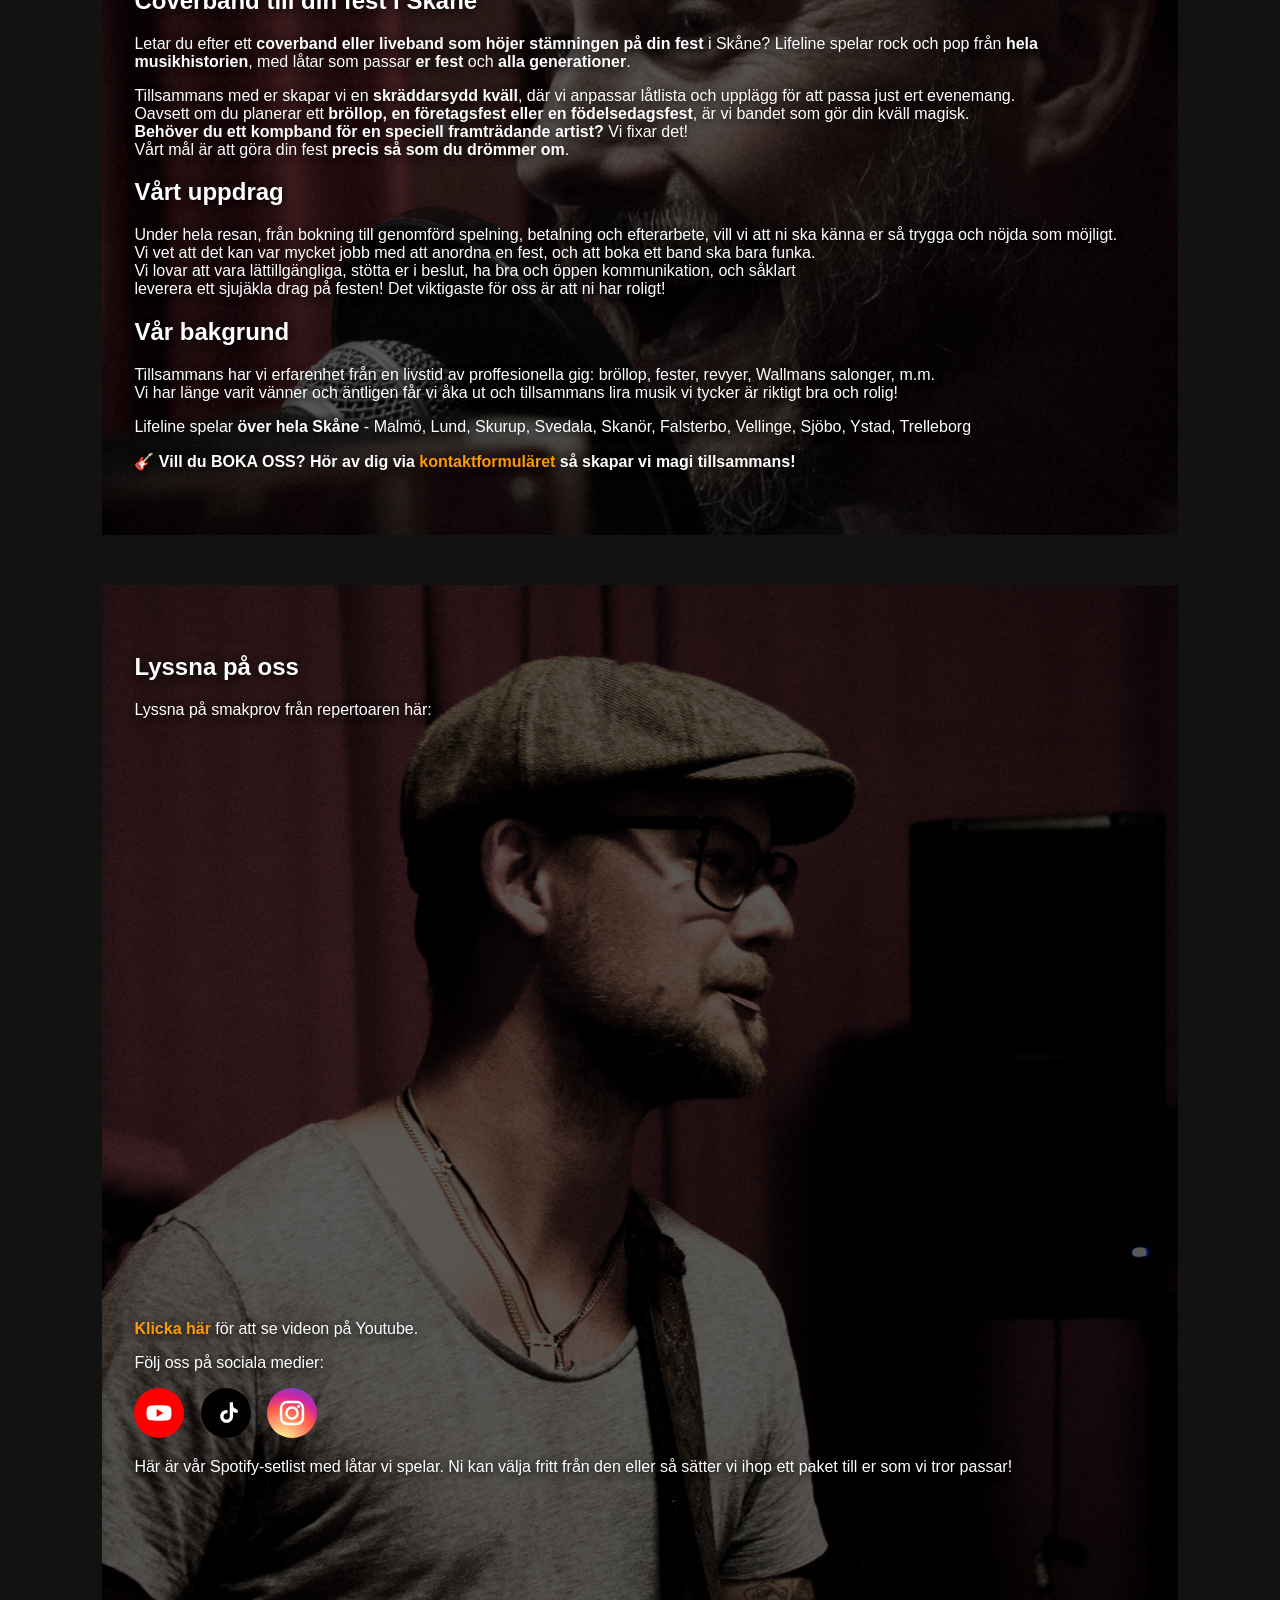
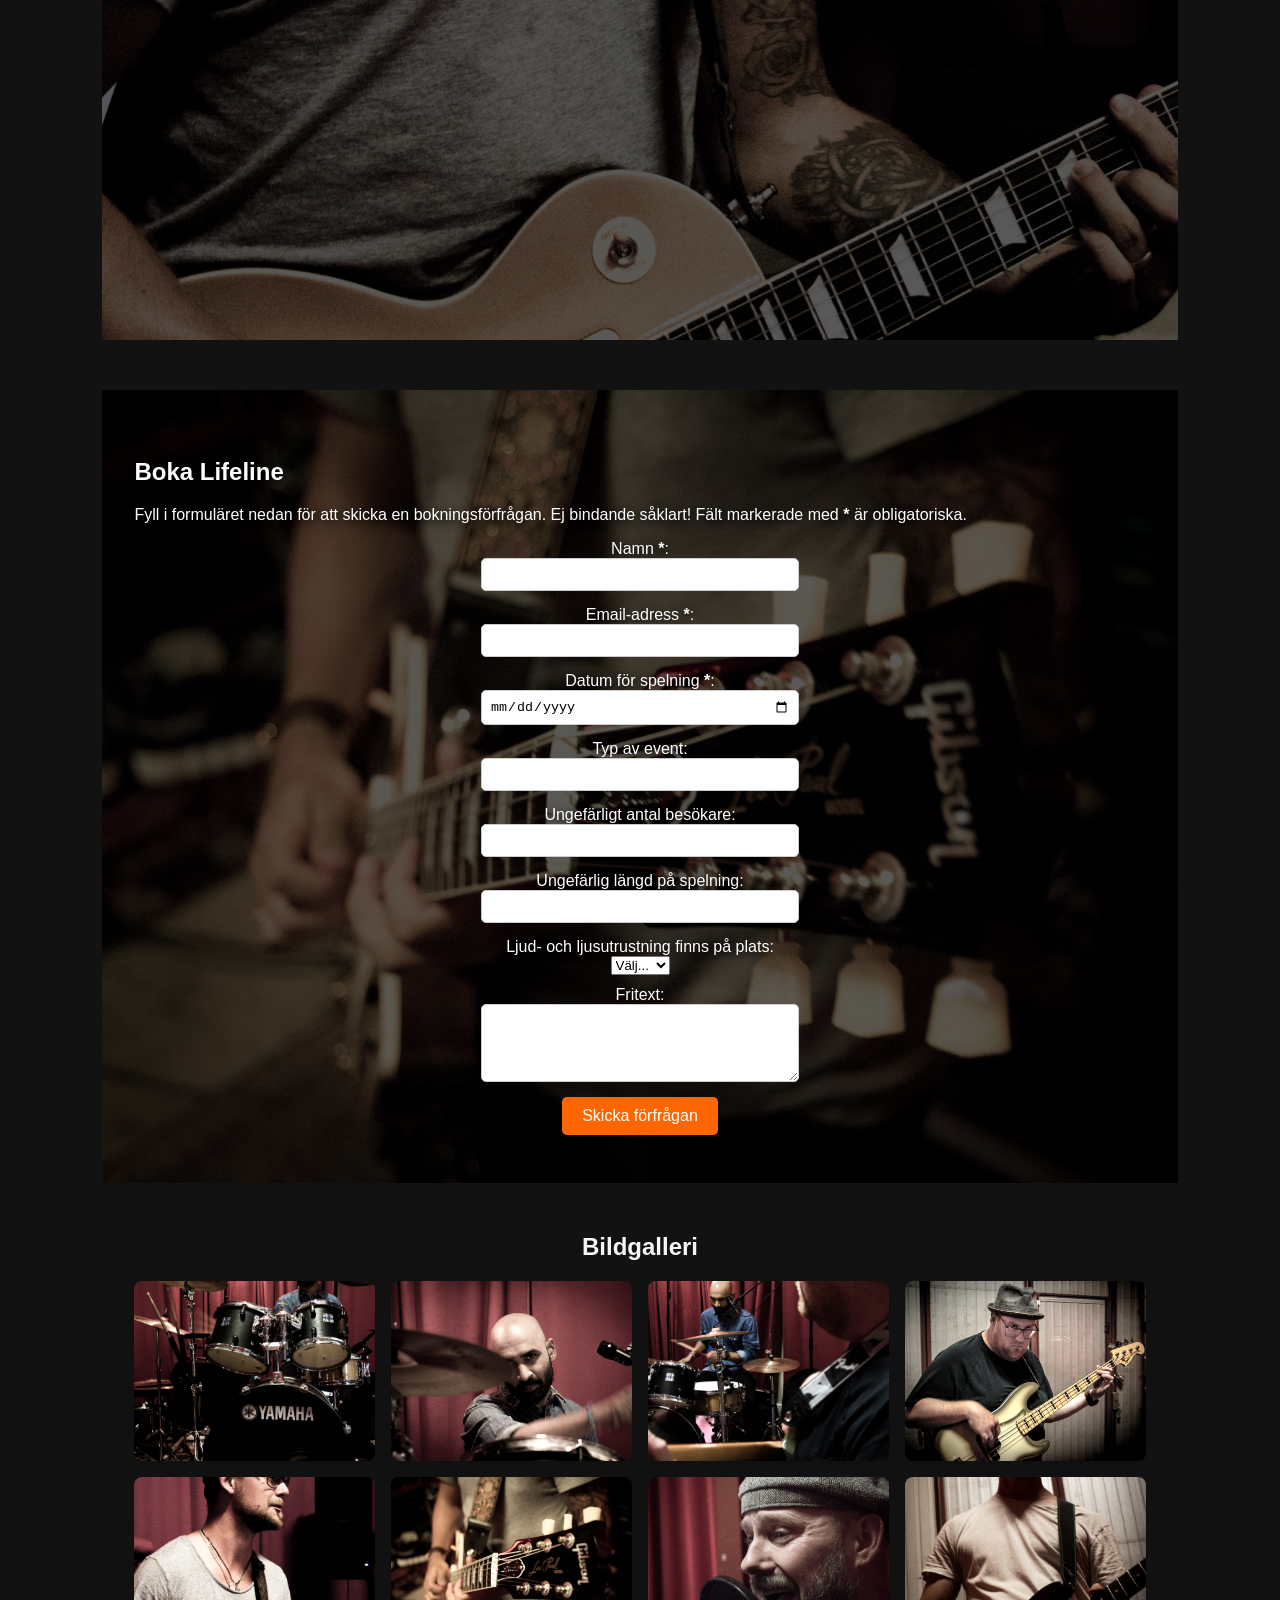
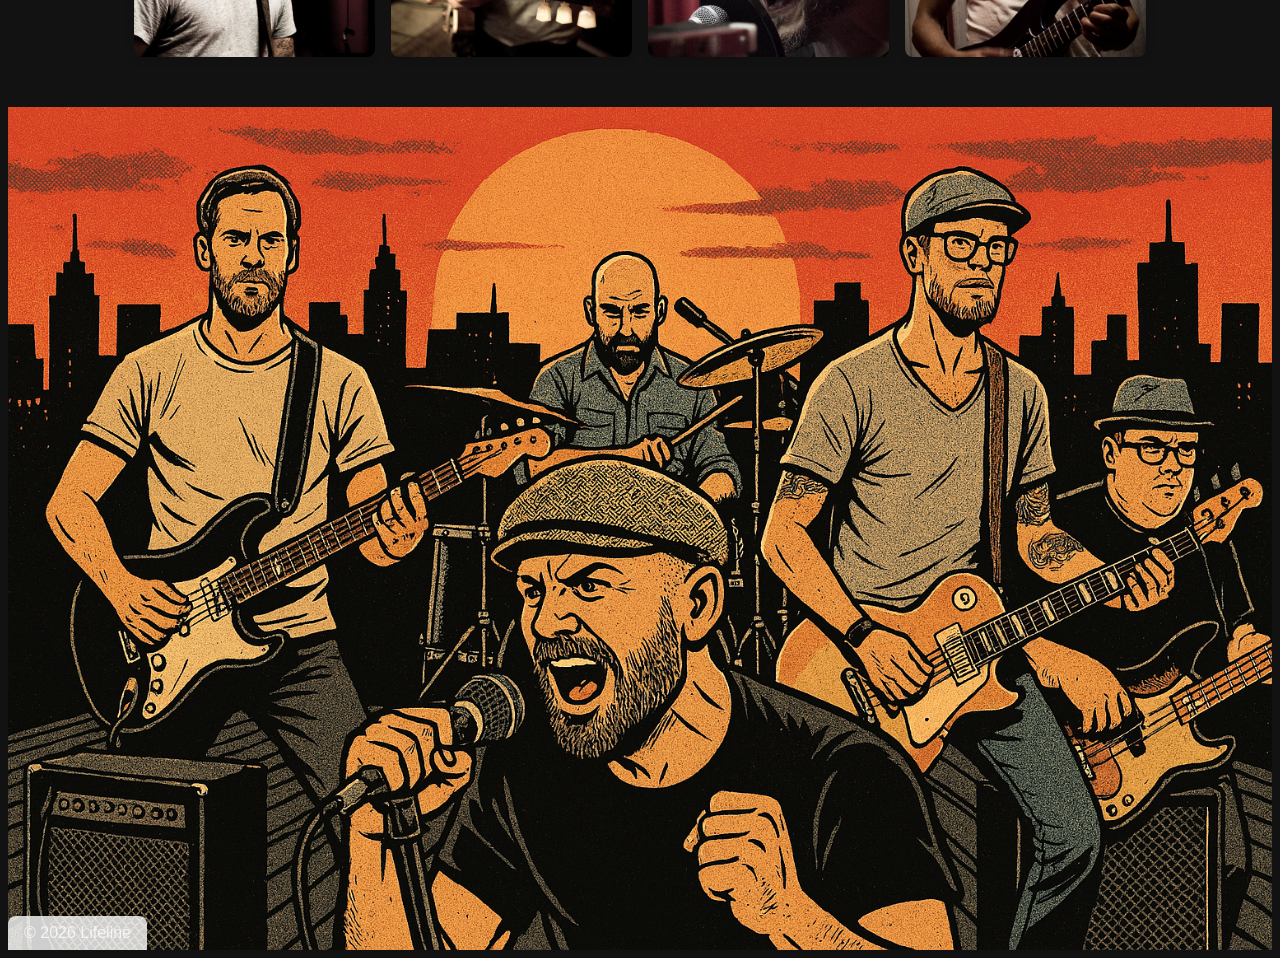
==== commit 433c00f9: "Refactor website to include subpages" ====
--- a/index.html
+++ b/index.html
@@ -67,11 +67,11 @@
         </button>
         <nav id="main-nav">
             <ul>
-                <li><a href="#info">Info</a></li>
-                <li><a href="#services">Tjänster</a></li>
-                <li><a href="#lyssna">Lyssna</a></li>
-                <li><a href="#kontakt">Kontakt</a></li>
-                <li><a href="#gallery">Galleri</a></li>
+                <li><a href="/">Info</a></li>
+                <li><a href="/tjanster">Tjänster</a></li>
+                <li><a href="/lyssna">Lyssna</a></li>
+                <li><a href="/kontakt">Kontakt</a></li>
+                <li><a href="/galleri">Galleri</a></li>
             </ul>
         </nav>
     </header>
@@ -136,7 +136,7 @@
 
         <p>Lifeline spelar <strong>över hela Skåne</strong> - Malmö, Lund, Skurup, Svedala, Skanör, Falsterbo, Vellinge, Sjöbo, Ystad, Trelleborg</p>
 
-        <p><strong>🎸 Vill du BOKA OSS? Hör av dig via <a href="#kontakt">kontaktformuläret</a> så skapar vi magi tillsammans!</strong></p>
+        <p><strong>🎸 Vill du BOKA OSS? Hör av dig via <a href="/kontakt">kontaktformuläret</a> så skapar vi magi tillsammans!</strong></p>
     </section>
 
     <section id="lyssna">
@@ -184,19 +184,6 @@
         </div>
     </section>
 
-    <section id="services">
-        <h2>Tjänster</h2>
-        <p>Vi anpassar spelningen till era önskemål!</p>
-        <p><strong>Vanliga upplägg:</strong></p>
-        <ul>
-            <li>1 x 60 min.</li>
-            <li>2 x 45 min.</li>
-            <li>3 x 45 min.</li>
-        </ul>
-        <p><strong>Ljud- och ljusutrustning kan vi ta med om det behövs.</strong></p>
-        <p>Fyll i <a href="#kontakt">kontaktformuläret</a> och berätta vad du föredrar!</p>
-    </section>
-
     <section id="kontakt">
         <h2>Boka Lifeline</h2>
         <p>Fyll i formuläret nedan för att skicka en bokningsförfrågan. Ej bindande såklart! Fält markerade med <strong>*</strong> är obligatoriska.</p>
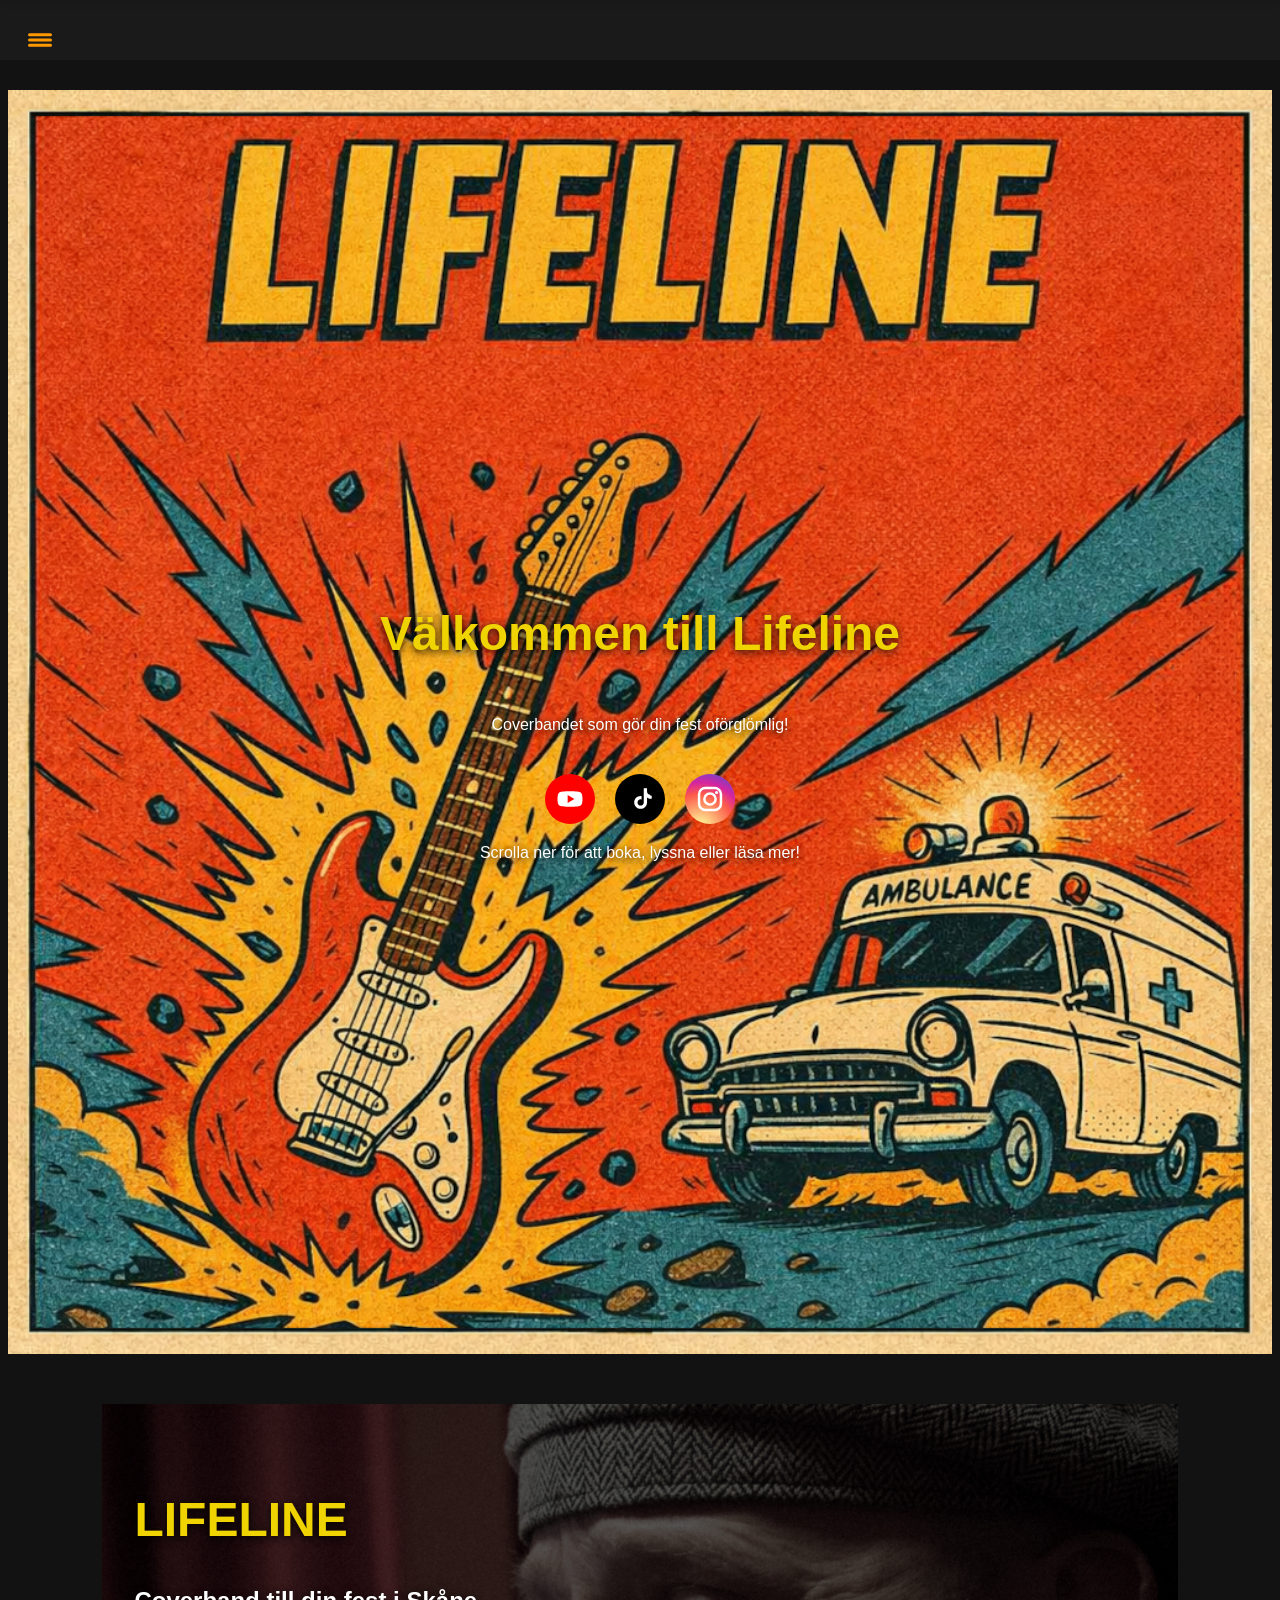
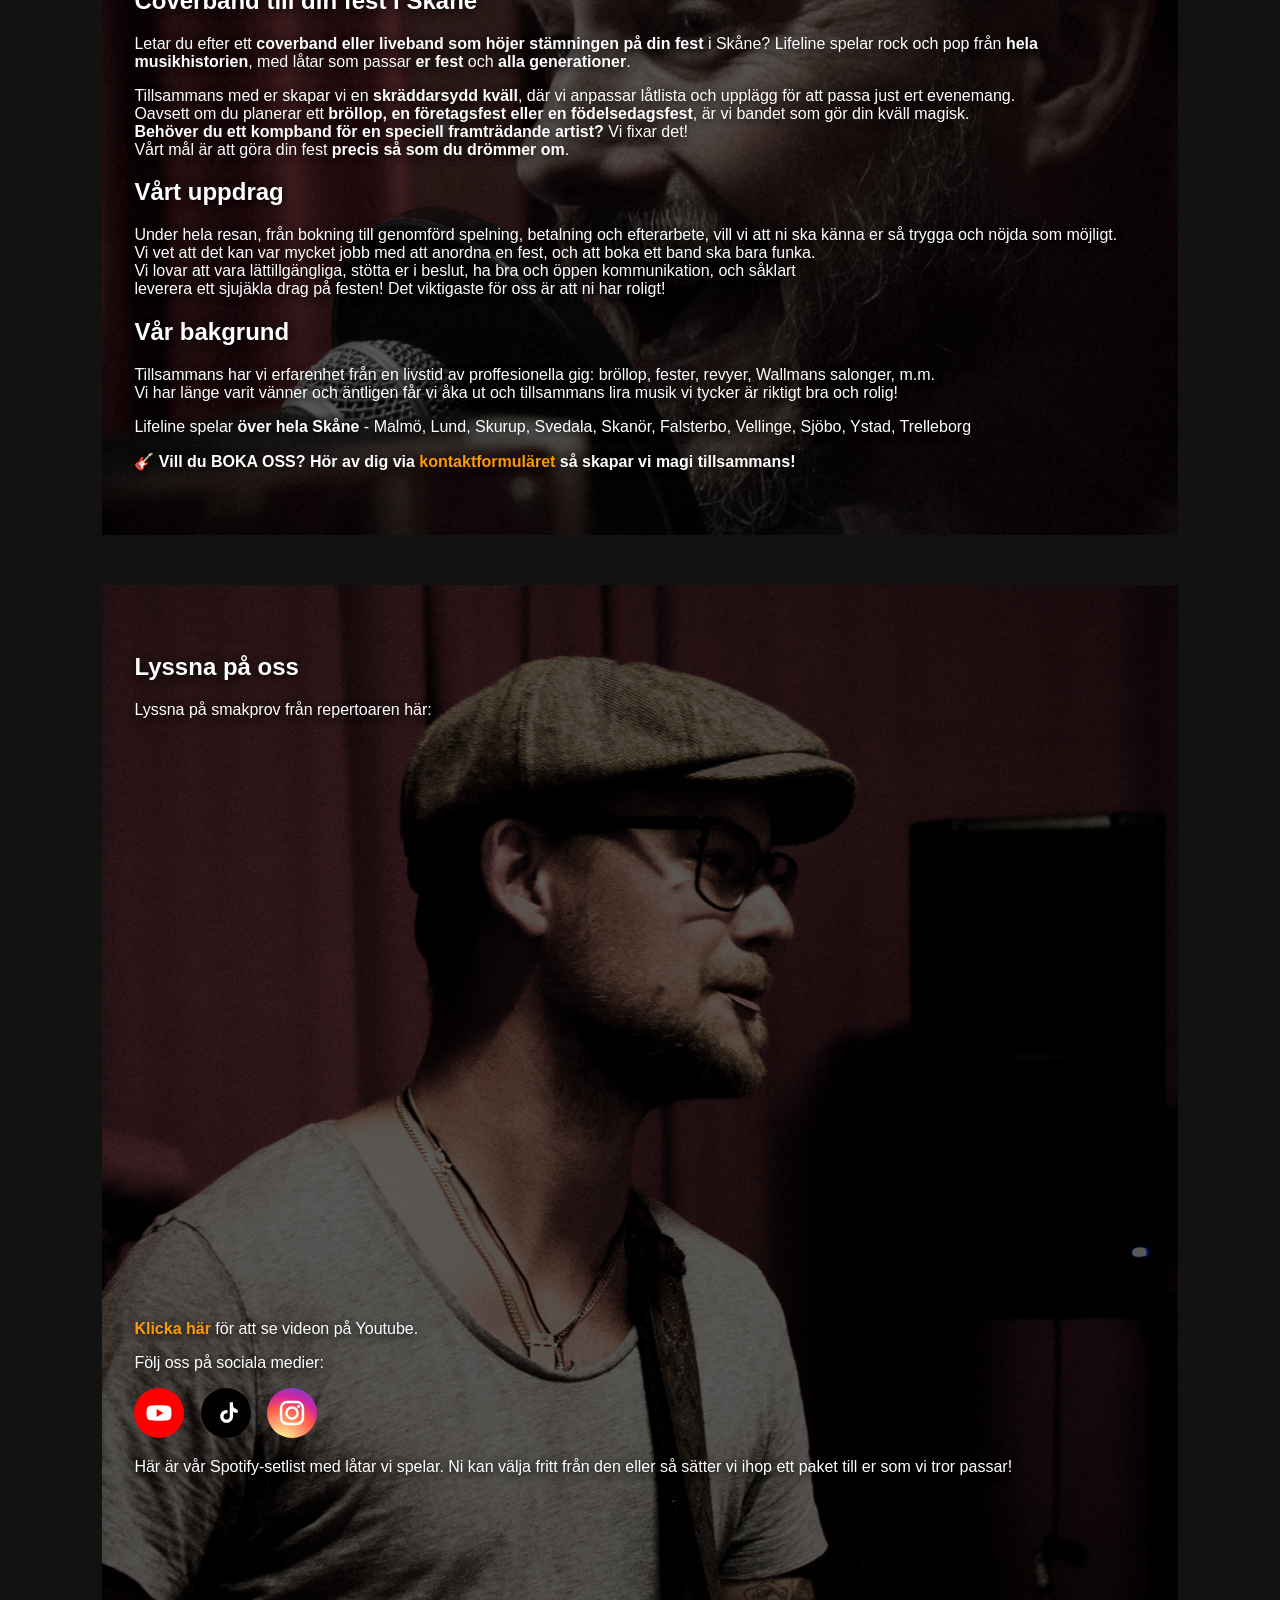
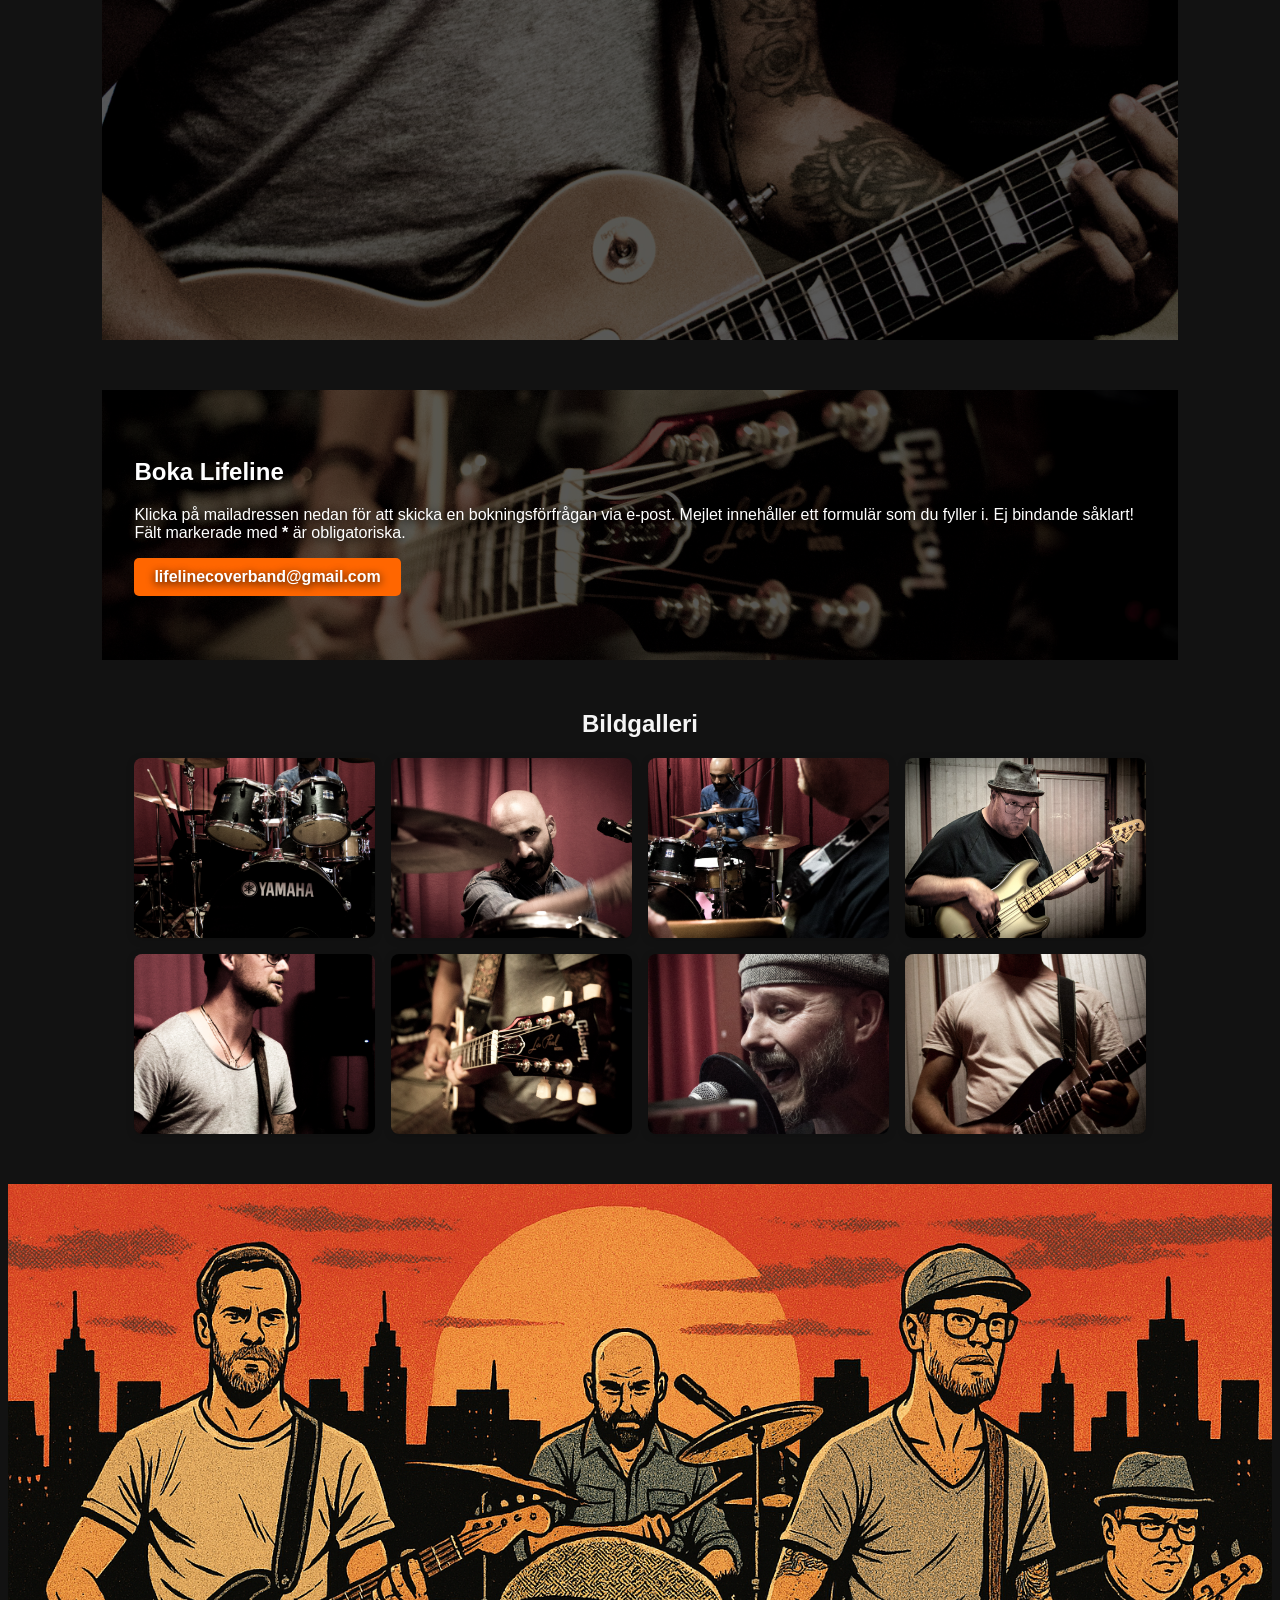
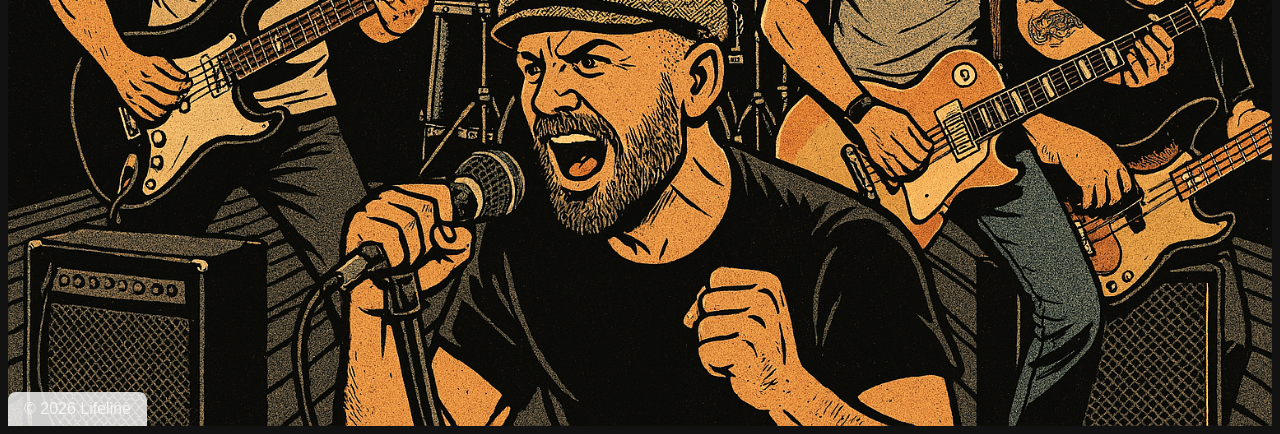
==== commit dd4cc72e: "Remove form submit and do an email template instead" ====
--- a/index.html
+++ b/index.html
@@ -17,23 +17,6 @@
 </head>
 
 <body>
-    <script>
-    document.querySelector("form").addEventListener("submit", function(event) {
-        event.preventDefault(); // Prevents default form submission
-        const form = event.target;
-            fetch(form.action, {
-            method: form.method,
-            body: new FormData(form)
-        })
-        .then(response => {
-            if (response.ok) {
-                document.getElementById("confirmation").style.display = "block"; // Shows confirmation
-                form.reset(); // Clears the form
-            }
-        })
-        .catch(error => console.error("Error during submission:", error));
-    });
-    </script>
     <script>
     // Scroll-triggered fade-in and fade-out effect for sections
     window.addEventListener('DOMContentLoaded', function() {
@@ -72,6 +55,7 @@
                 <li><a href="/lyssna">Lyssna</a></li>
                 <li><a href="/kontakt">Kontakt</a></li>
                 <li><a href="/galleri">Galleri</a></li>
+                <li><a href="/faq">FAQ</a></li>
             </ul>
         </nav>
     </header>
@@ -186,48 +170,9 @@
 
     <section id="kontakt">
         <h2>Boka Lifeline</h2>
-        <p>Fyll i formuläret nedan för att skicka en bokningsförfrågan. Ej bindande såklart! Fält markerade med <strong>*</strong> är obligatoriska.</p>
-
-        <form action="https://formsubmit.co/0c6f12740fe3ea3cd046831266073b58" method="POST" target="_self" data-redirect="false">
-            <input type="hidden" name="_captcha" value="false">
-
-            <label for="namn">Namn <strong>*</strong>:</label>
-            <input type="text" id="namn" name="namn" required>
-
-            <label for="email">Email-adress <strong>*</strong>:</label>
-            <input type="email" id="email" name="email" required>
-
-            <label for="datum">Datum för spelning <strong>*</strong>:</label>
-            <input type="date" id="datum" name="datum" required>
-
-            <label for="event">Typ av event:</label>
-            <input type="text" id="event" name="event">
-
-            <label for="besokare">Ungefärligt antal besökare:</label>
-            <input type="number" id="besokare" name="besokare">
-
-            <label for="langd">Ungefärlig längd på spelning:</label>
-            <input type="text" id="langd" name="langd">
-
-            <label for="utrustning">Ljud- och ljusutrustning finns på plats:</label>
-            <select id="utrustning" name="utrustning" required>
-            <option value="">Välj...</option>
-                <option value="Ja">Ja</option>
-                <option value="Nej">Nej</option>
-                <option value="Delvis">Delvis</option>
-                <option value="Vet ej">Vet ej</option>
-            </select>
-            <div style="margin-bottom: 0.7em;"></div>
-
-            <label for="meddelande">Fritext:</label>
-            <textarea id="meddelande" name="meddelande" rows="4"></textarea>
-
-            <button type="submit">Skicka förfrågan</button>
-        </form>
-
-        <div id="confirmation" style="display: none; color: green; font-weight: bold;">
-            Tack! Din bokningsförfrågan har skickats.
-        </div>
+        <p>Klicka på mailadressen nedan för att skicka en bokningsförfrågan via e-post. Mejlet innehåller ett formulär som du fyller i. Ej bindande såklart! Fält markerade med <strong>*</strong> är obligatoriska.</p>
+
+        <p><a class="button" href="mailto:lifelinecoverband@gmail.com?subject=Bokningsf%C3%B6rfr%C3%A5gan&amp;body=Hej%20Lifeline%21%0D%0A%0D%0AJag%20vill%20skicka%20en%20bokningsf%C3%B6rfr%C3%A5gan.%0D%0A%0D%0ANamn%20%2A%3A%20%0D%0ADatum%20f%C3%B6r%20spelning%20%2A%3A%20%0D%0ATyp%20av%20event%3A%20%0D%0AUngef%C3%A4rligt%20antal%20bes%C3%B6kare%3A%20%0D%0AUngef%C3%A4rlig%20l%C3%A4ngd%20p%C3%A5%20spelning%3A%20%0D%0ALjud-%20och%20ljusutrustning%20finns%20p%C3%A5%20plats%20%28Ja/Nej/Delvis/Vet%20ej%29%3A%20%0D%0A%0D%0AFritext%3A%0D%0A%0D%0A">lifelinecoverband@gmail.com</a></p>
     </section>
 
 <section id="gallery" class="gallery-section">
--- a/style.css
+++ b/style.css
@@ -181,7 +181,7 @@
 
 
 /* Gemensamma regler för sektioner med bakgrundsbild */
-#kontakt, #lyssna, #info, #services {
+#kontakt, #lyssna, #info, #services, #nyheter {
     position: relative;
     background-size: cover;
     background-position: center;
@@ -191,7 +191,7 @@
     z-index: 1;
     text-align: left;
 }
-#kontakt::before, #lyssna::before, #info::before, #services::before {
+#kontakt::before, #lyssna::before, #info::before, #services::before, #nyheter::before {
     content: "";
     position: absolute;
     top: 0; left: 0; right: 0; bottom: 0;
@@ -199,7 +199,7 @@
     z-index: 0;
     border-radius: inherit;
 }
-#kontakt > *, #lyssna > *, #info > *, #services > * {
+#kontakt > *, #lyssna > *, #info > *, #services > *, #nyheter > * {
     position: relative;
     z-index: 1;
 }
@@ -209,6 +209,7 @@
 #lyssna { background-image: url('images/gallery/marcus01.jpg'); }
 #info { background-image: url('images/gallery/mark01.jpg'); }
 #services { background-image: url('images/gallery/dala_henrik01.jpg'); }
+#nyheter { background-image: url('images/gallery/marcus01.jpg'); }
 
 #info img {
     border: 4px solid rgba(255,255,255,0.7);
@@ -272,7 +273,10 @@
     pointer-events: none;
 }
 
-button {
+button,
+a.button {
+    display: inline-block;
+    text-decoration: none;
     background-color: #ff6600; /* Snygg orange färg */
     color: white; /* Vit text */
     font-size: 16px; /* Större och tydligare text */
@@ -283,8 +287,14 @@
     transition: 0.3s; /* Mjukare hover-effekt */
 }
 
-button:hover {
+button:hover,
+a.button:hover {
     background-color: #e65c00; /* Lite mörkare orange vid hover */
+}
+
+a.button:hover {
+    color: white;
+    text-decoration: none;
 }
 
 #info {
@@ -387,6 +397,103 @@
     color: #ff6600;
 }
 
+/* --- FAQ --- */
+#faq {
+    text-align: left;
+    max-width: 720px;
+}
+
+.faq-item {
+    background: #1c1c1c;
+    border: 1px solid #2a2a2a;
+    border-left: 3px solid #ff9900;
+    border-radius: 10px;
+    padding: 0 24px;
+    margin-bottom: 14px;
+    box-shadow: 0 2px 10px rgba(0,0,0,0.25);
+    transition: box-shadow 0.2s, border-color 0.2s;
+}
+
+.faq-item:hover {
+    border-color: #ff9900;
+    box-shadow: 0 4px 16px rgba(0,0,0,0.35);
+}
+
+.faq-item summary {
+    list-style: none;
+    cursor: pointer;
+    padding: 20px 0;
+    color: #fff;
+    font-weight: 600;
+    font-size: 1.1rem;
+    position: relative;
+    padding-right: 36px;
+}
+
+.faq-item summary::-webkit-details-marker {
+    display: none;
+}
+
+.faq-item summary::after {
+    content: "";
+    position: absolute;
+    right: 4px;
+    top: 50%;
+    width: 10px;
+    height: 10px;
+    border-right: 2px solid #ff9900;
+    border-bottom: 2px solid #ff9900;
+    transform: translateY(-70%) rotate(45deg);
+    transition: transform 0.25s;
+}
+
+.faq-item[open] summary::after {
+    transform: translateY(-30%) rotate(-135deg);
+}
+
+.faq-item summary:hover {
+    color: #ff9900;
+}
+
+.faq-item p {
+    padding: 0 0 20px 0;
+    margin: 0;
+    color: #ccc;
+    line-height: 1.5;
+    border-top: 1px solid #2a2a2a;
+    padding-top: 14px;
+}
+
+/* --- Nyheter --- */
+#nyheter {
+    text-align: left;
+    max-width: 720px;
+}
+
+.news {
+    background: #1c1c1c;
+    border: 1px solid #2a2a2a;
+    border-left: 3px solid #ff9900;
+    border-radius: 10px;
+    padding: 20px 24px;
+    margin-bottom: 14px;
+    box-shadow: 0 2px 10px rgba(0,0,0,0.25);
+}
+
+.news-date {
+    display: block;
+    color: #ff9900;
+    font-weight: 600;
+    font-size: 0.9rem;
+    margin-bottom: 8px;
+}
+
+.news-text {
+    margin: 0;
+    color: #ccc;
+    line-height: 1.5;
+}
+
 @media (max-width: 900px) {
     .gallery-grid {
         grid-template-columns: repeat(2, 1fr);
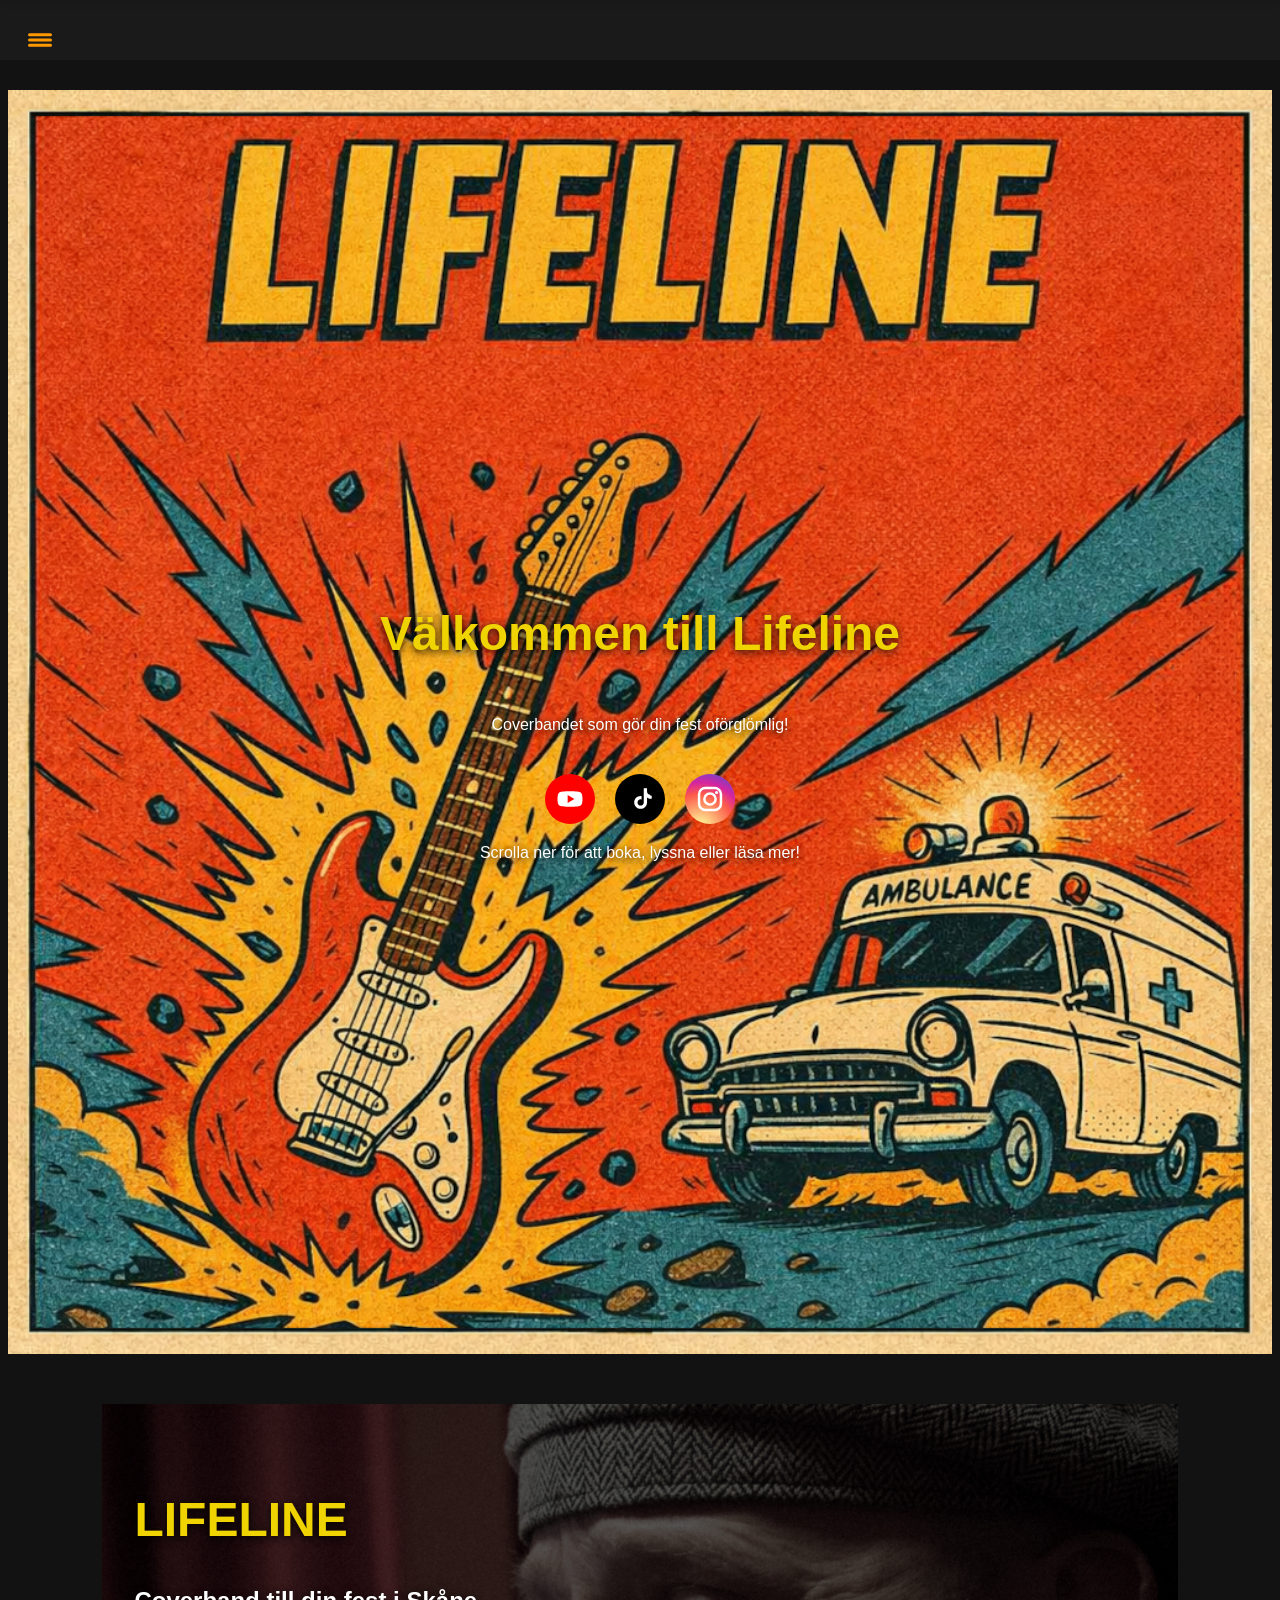
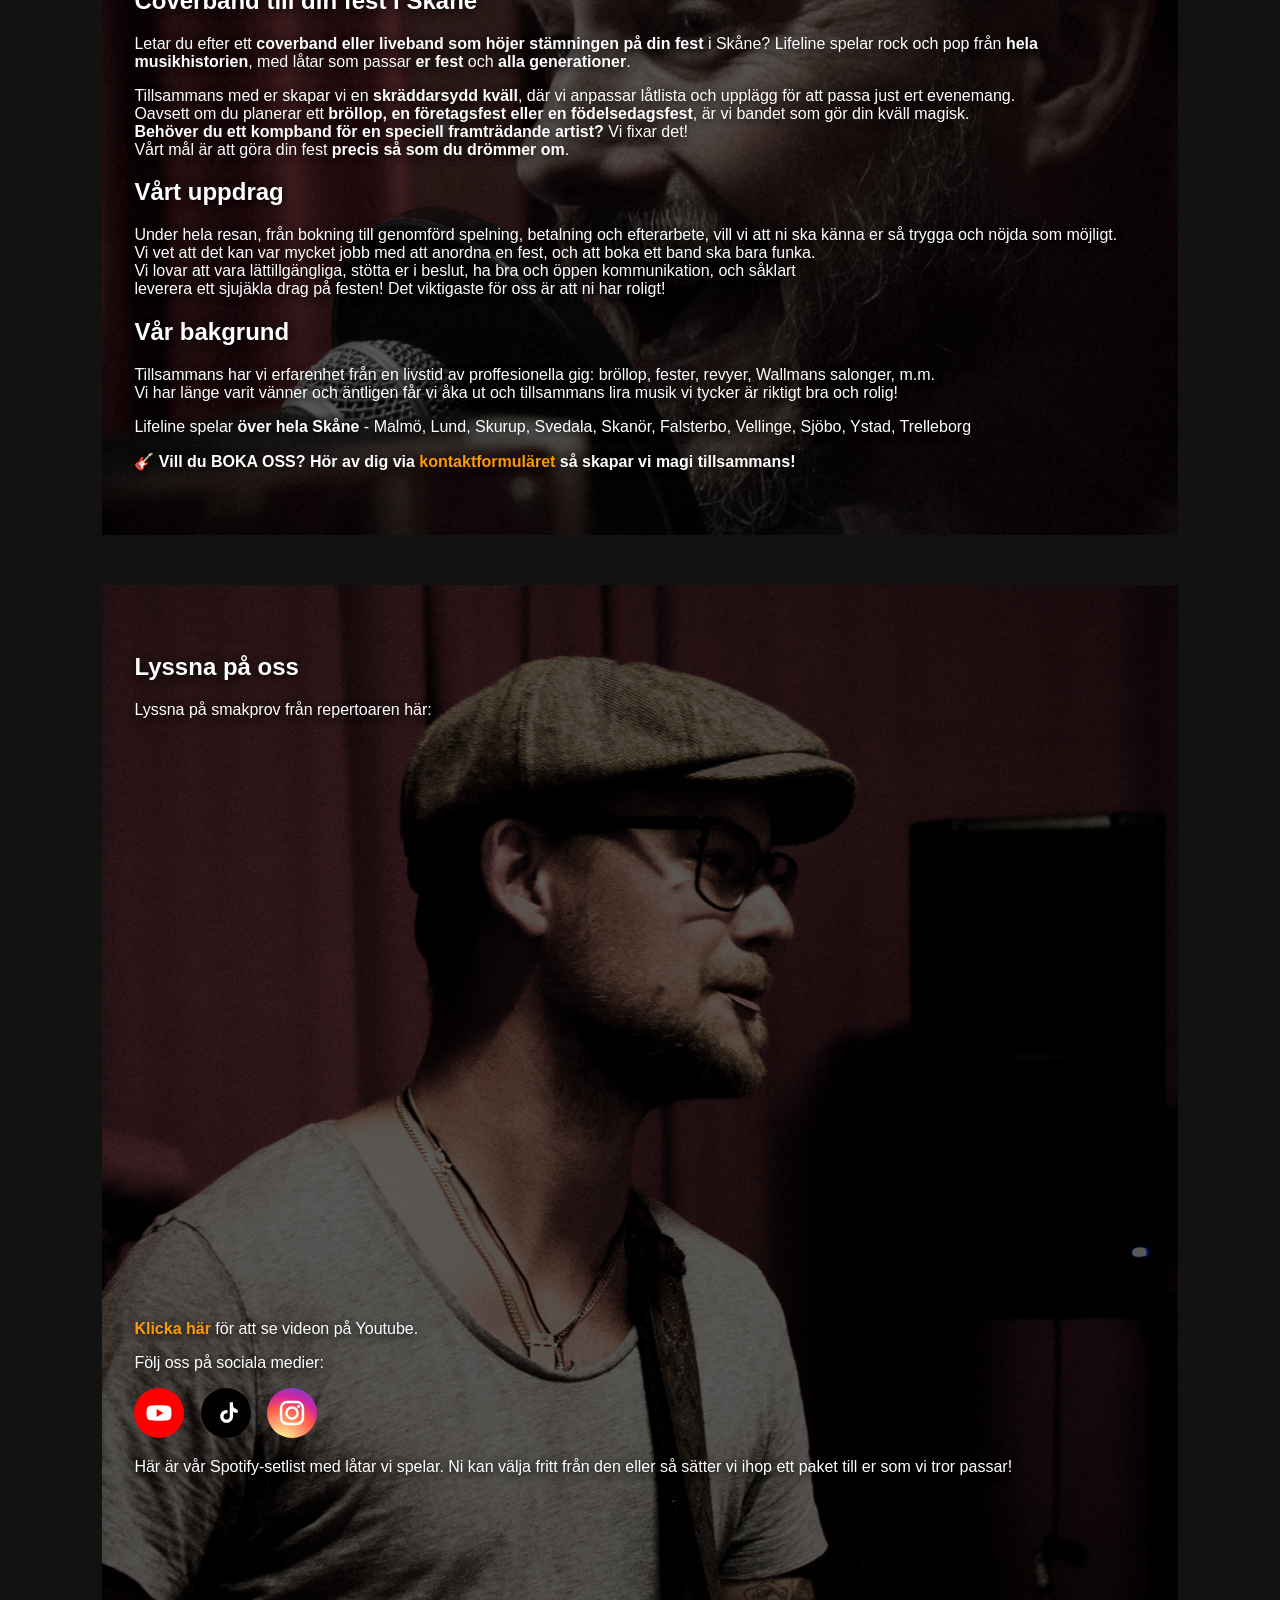
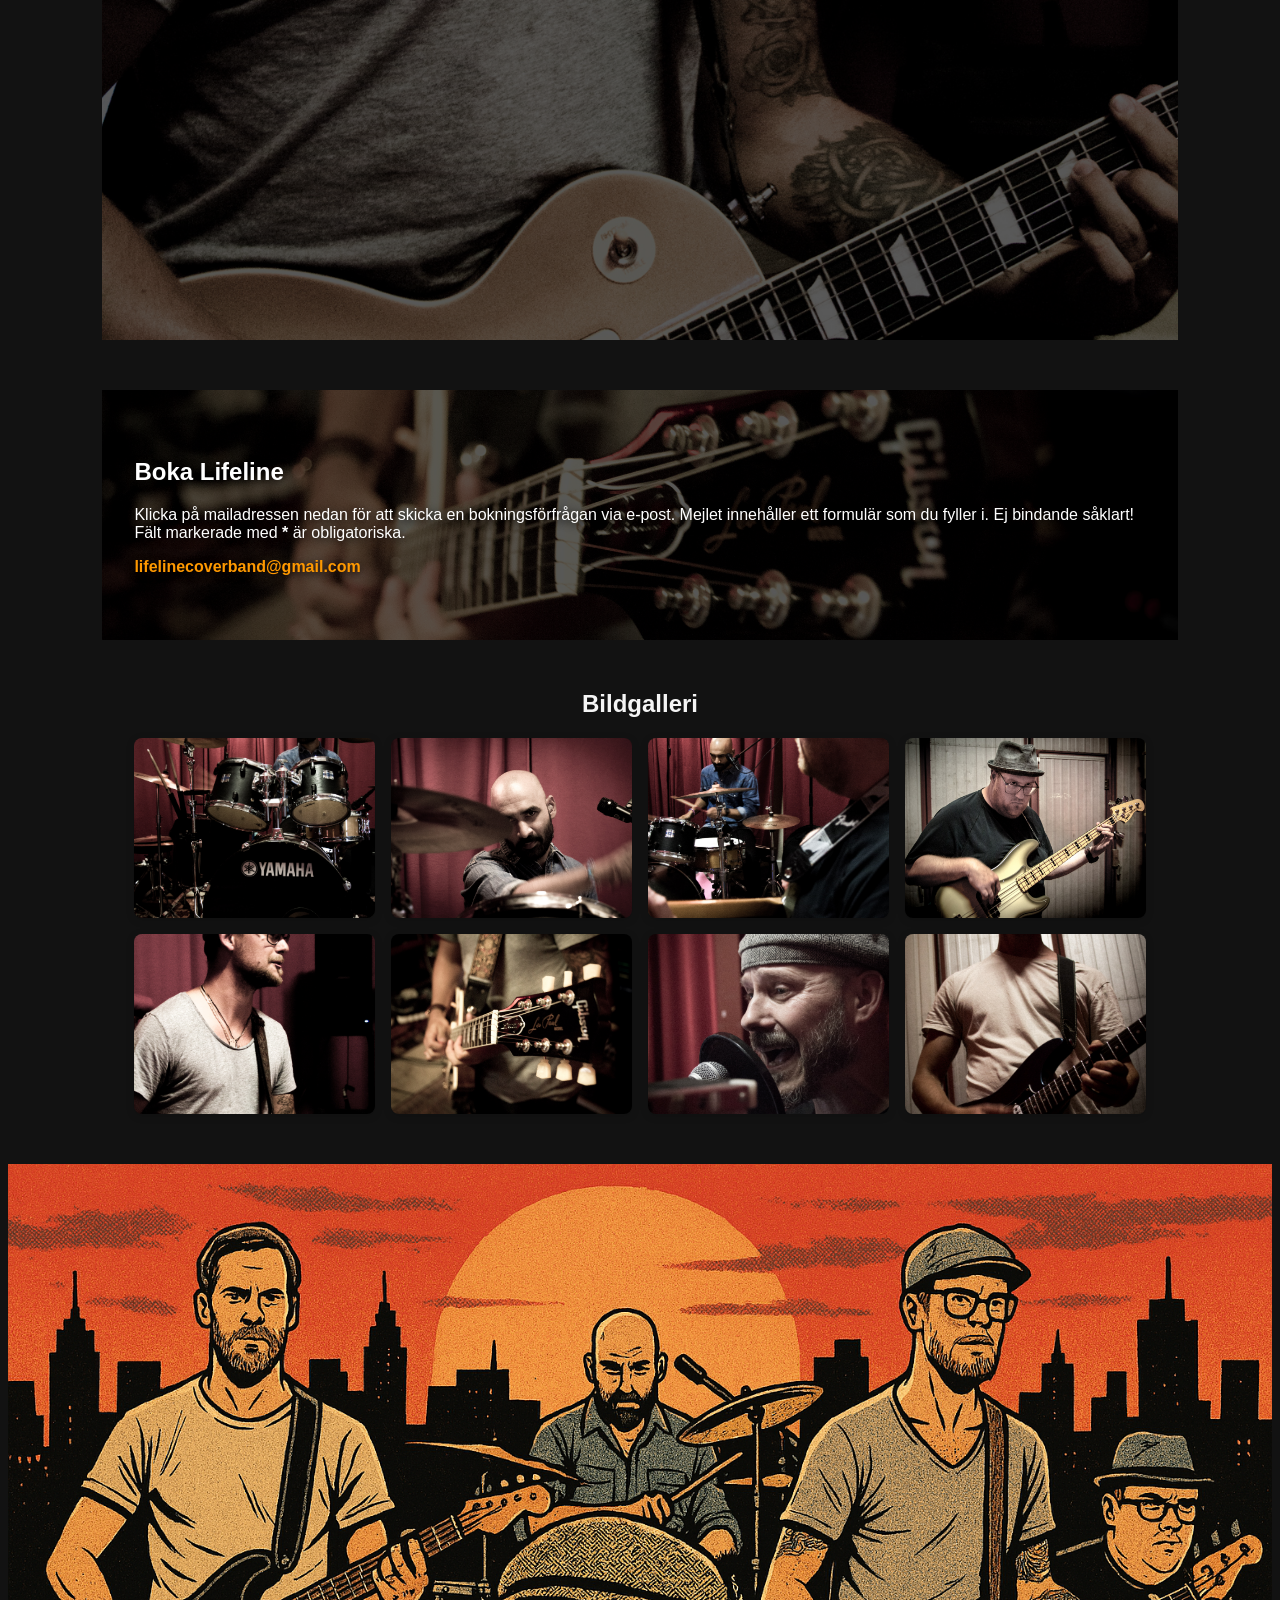
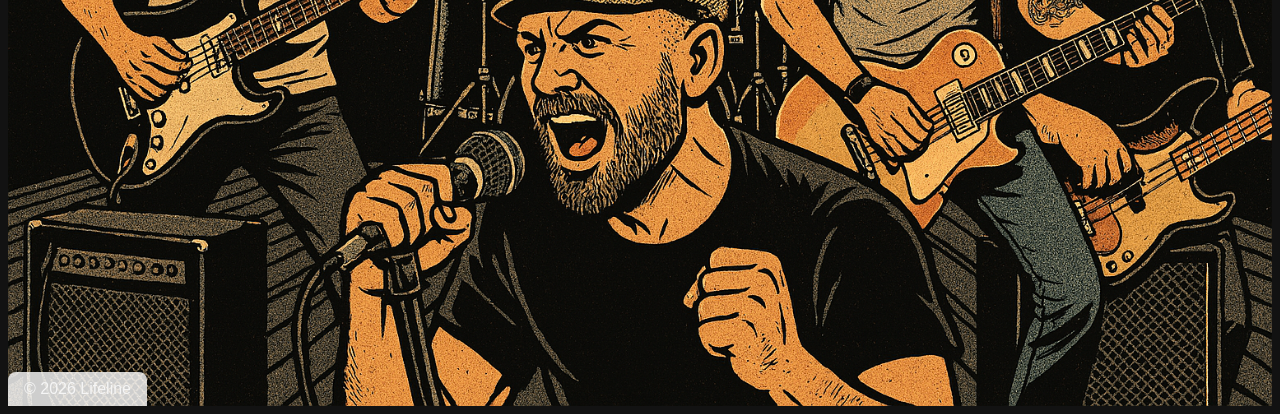
==== commit 39c2ac68: "Kontakt: change button to link" ====
--- a/index.html
+++ b/index.html
@@ -172,7 +172,7 @@
         <h2>Boka Lifeline</h2>
         <p>Klicka på mailadressen nedan för att skicka en bokningsförfrågan via e-post. Mejlet innehåller ett formulär som du fyller i. Ej bindande såklart! Fält markerade med <strong>*</strong> är obligatoriska.</p>
 
-        <p><a class="button" href="mailto:lifelinecoverband@gmail.com?subject=Bokningsf%C3%B6rfr%C3%A5gan&amp;body=Hej%20Lifeline%21%0D%0A%0D%0AJag%20vill%20skicka%20en%20bokningsf%C3%B6rfr%C3%A5gan.%0D%0A%0D%0ANamn%20%2A%3A%20%0D%0ADatum%20f%C3%B6r%20spelning%20%2A%3A%20%0D%0ATyp%20av%20event%3A%20%0D%0AUngef%C3%A4rligt%20antal%20bes%C3%B6kare%3A%20%0D%0AUngef%C3%A4rlig%20l%C3%A4ngd%20p%C3%A5%20spelning%3A%20%0D%0ALjud-%20och%20ljusutrustning%20finns%20p%C3%A5%20plats%20%28Ja/Nej/Delvis/Vet%20ej%29%3A%20%0D%0A%0D%0AFritext%3A%0D%0A%0D%0A">lifelinecoverband@gmail.com</a></p>
+        <p><a href="mailto:lifelinecoverband@gmail.com?subject=Bokningsf%C3%B6rfr%C3%A5gan&amp;body=Hej%20Lifeline%21%0D%0A%0D%0AJag%20vill%20skicka%20en%20bokningsf%C3%B6rfr%C3%A5gan.%0D%0A%0D%0ANamn%20%2A%3A%20%0D%0ADatum%20f%C3%B6r%20spelning%20%2A%3A%20%0D%0ATyp%20av%20event%3A%20%0D%0AUngef%C3%A4rligt%20antal%20bes%C3%B6kare%3A%20%0D%0AUngef%C3%A4rlig%20l%C3%A4ngd%20p%C3%A5%20spelning%3A%20%0D%0ALjud-%20och%20ljusutrustning%20finns%20p%C3%A5%20plats%20%28Ja/Nej/Delvis/Vet%20ej%29%3A%20%0D%0A%0D%0AFritext%3A%0D%0A%0D%0A">lifelinecoverband@gmail.com</a></p>
     </section>
 
 <section id="gallery" class="gallery-section">
--- a/style.css
+++ b/style.css
@@ -273,10 +273,7 @@
     pointer-events: none;
 }
 
-button,
-a.button {
-    display: inline-block;
-    text-decoration: none;
+button {
     background-color: #ff6600; /* Snygg orange färg */
     color: white; /* Vit text */
     font-size: 16px; /* Större och tydligare text */
@@ -287,14 +284,8 @@
     transition: 0.3s; /* Mjukare hover-effekt */
 }
 
-button:hover,
-a.button:hover {
+button:hover {
     background-color: #e65c00; /* Lite mörkare orange vid hover */
-}
-
-a.button:hover {
-    color: white;
-    text-decoration: none;
 }
 
 #info {
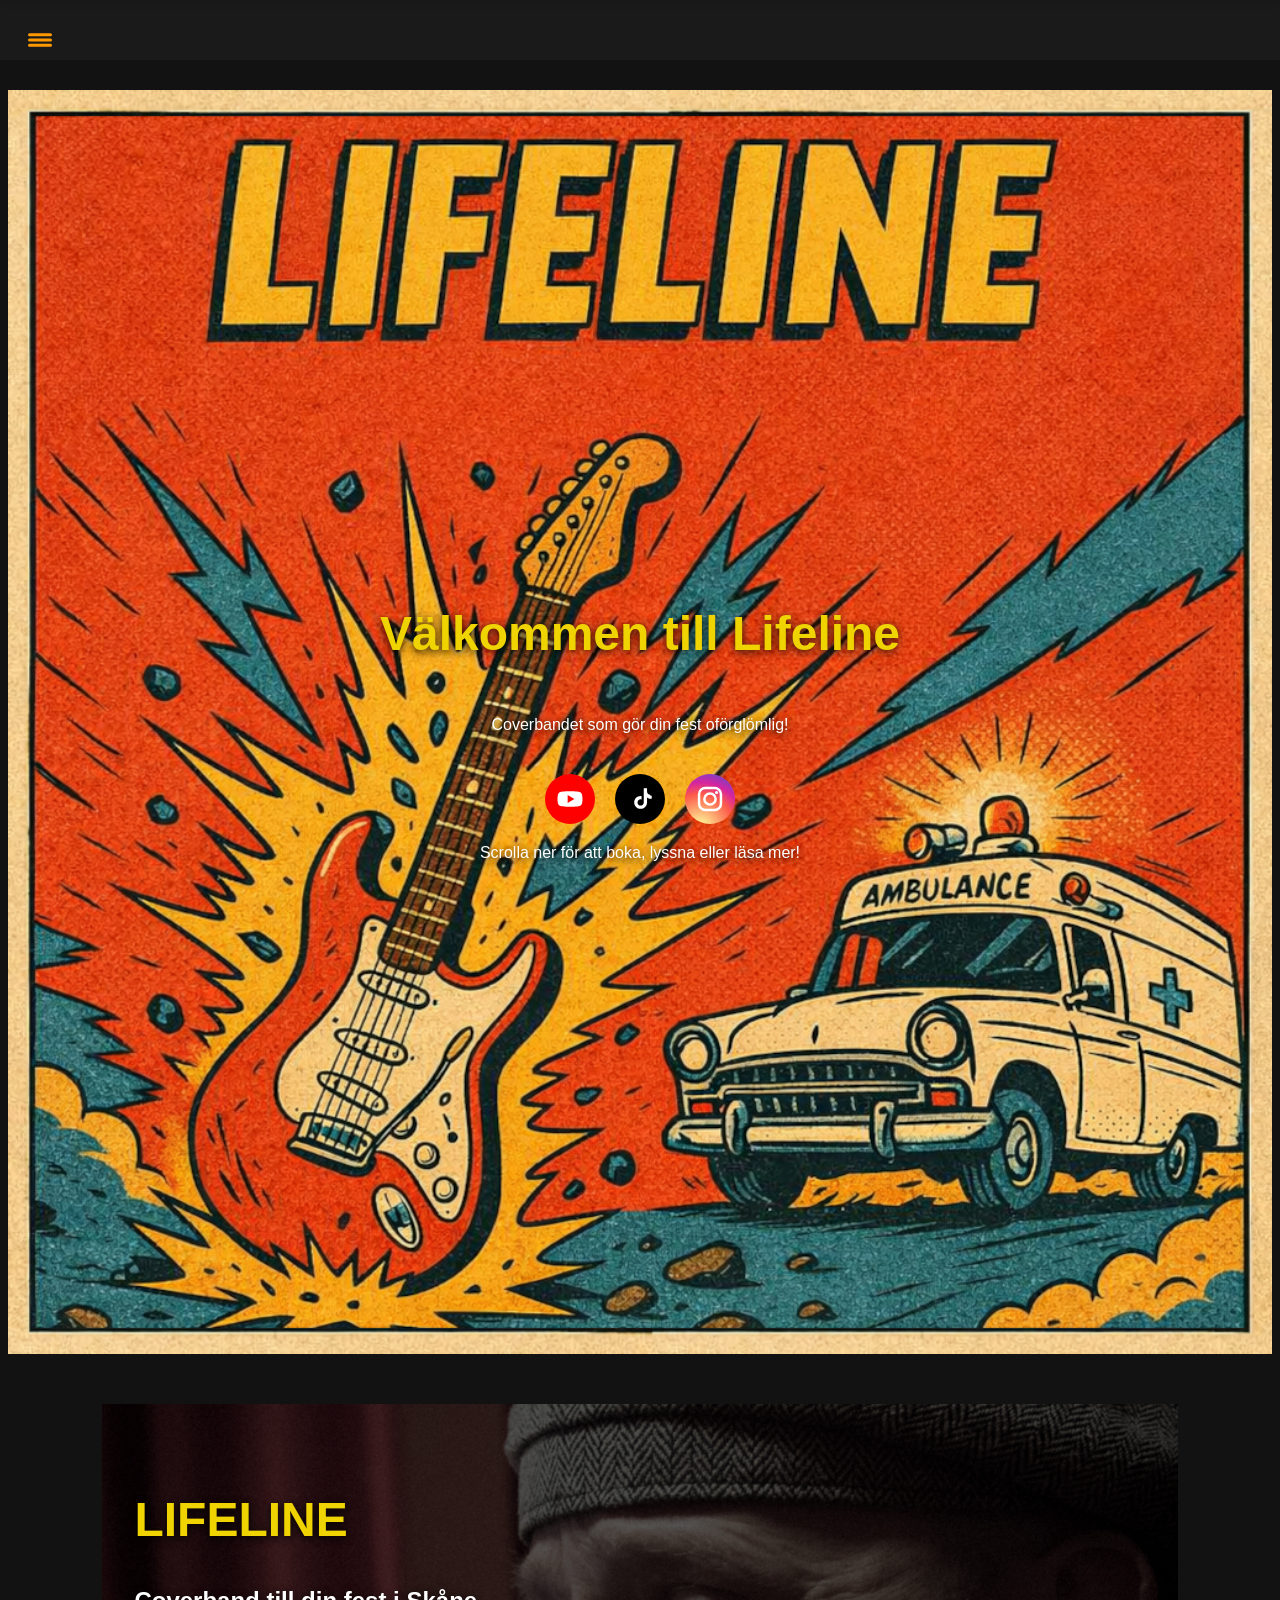
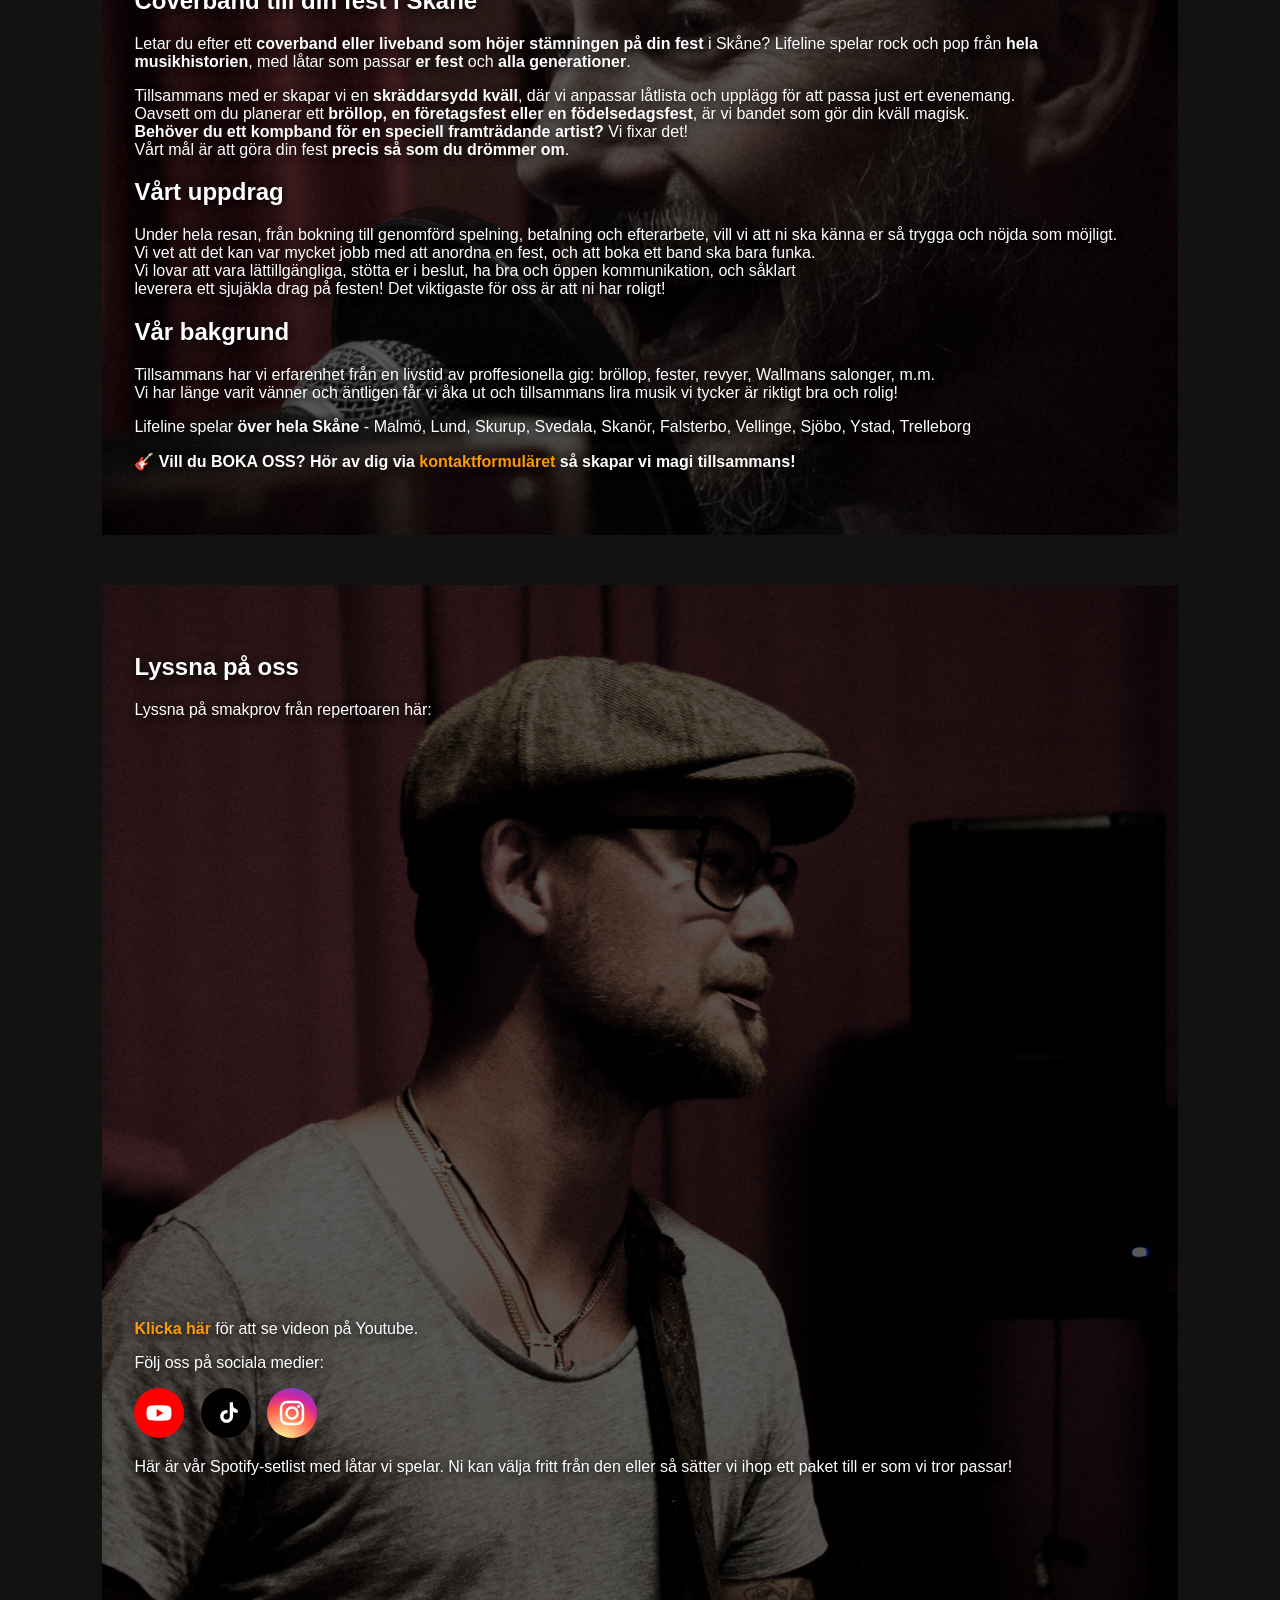
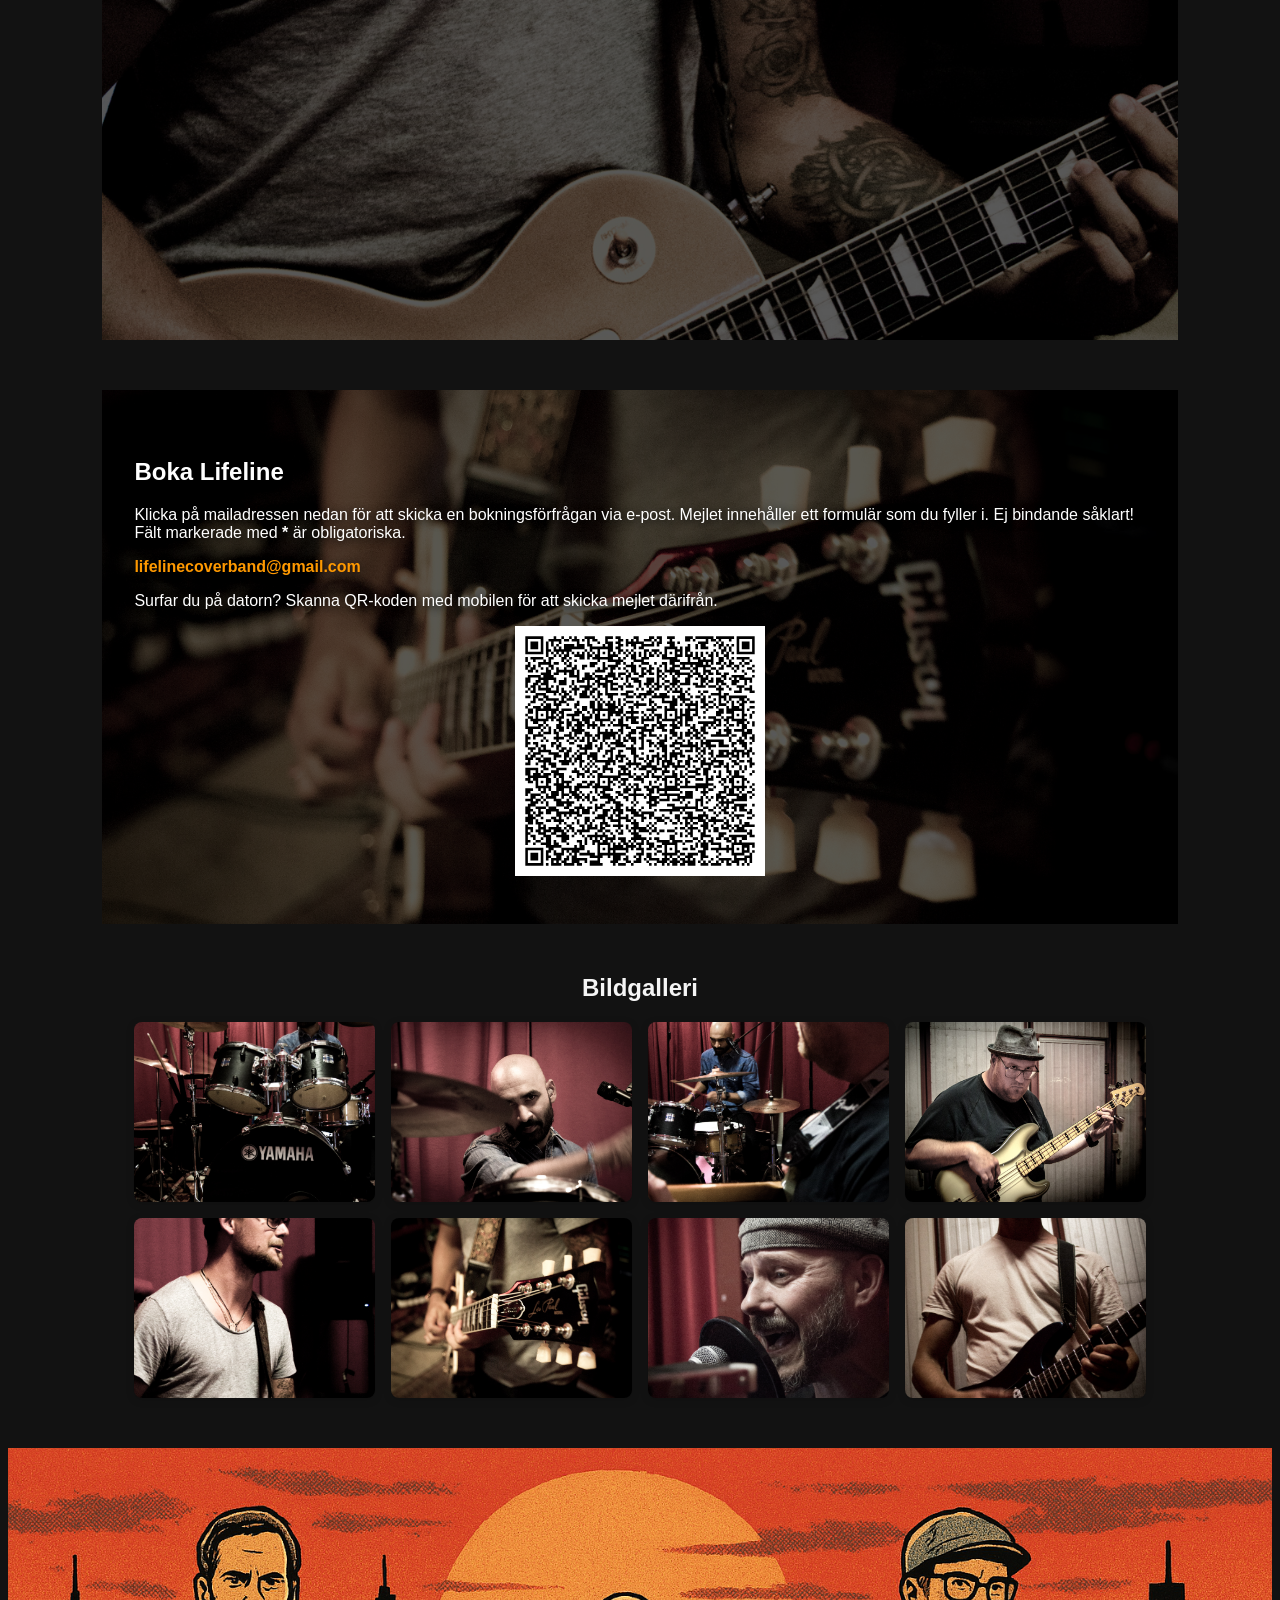
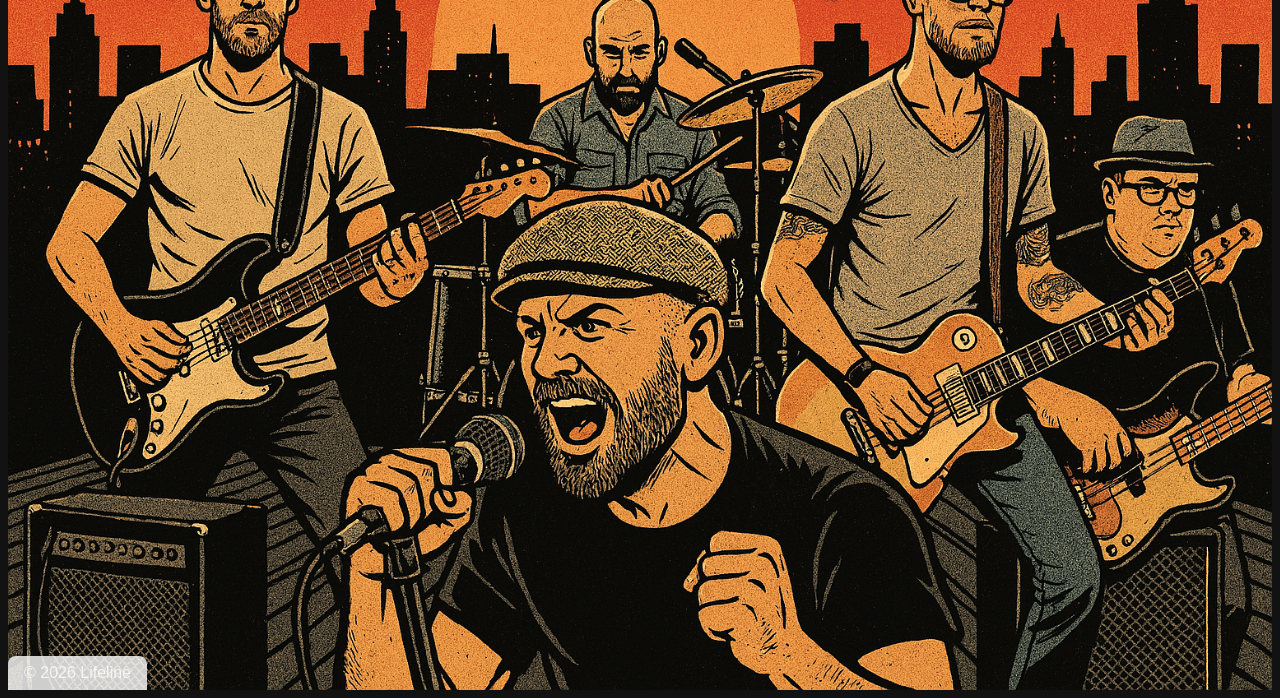
==== commit 7f214090: "Added QR code for booking" ====
--- a/index.html
+++ b/index.html
@@ -173,6 +173,10 @@
         <p>Klicka på mailadressen nedan för att skicka en bokningsförfrågan via e-post. Mejlet innehåller ett formulär som du fyller i. Ej bindande såklart! Fält markerade med <strong>*</strong> är obligatoriska.</p>
 
         <p><a href="mailto:lifelinecoverband@gmail.com?subject=Bokningsf%C3%B6rfr%C3%A5gan&amp;body=Hej%20Lifeline%21%0D%0A%0D%0AJag%20vill%20skicka%20en%20bokningsf%C3%B6rfr%C3%A5gan.%0D%0A%0D%0ANamn%20%2A%3A%20%0D%0ADatum%20f%C3%B6r%20spelning%20%2A%3A%20%0D%0ATyp%20av%20event%3A%20%0D%0AUngef%C3%A4rligt%20antal%20bes%C3%B6kare%3A%20%0D%0AUngef%C3%A4rlig%20l%C3%A4ngd%20p%C3%A5%20spelning%3A%20%0D%0ALjud-%20och%20ljusutrustning%20finns%20p%C3%A5%20plats%20%28Ja/Nej/Delvis/Vet%20ej%29%3A%20%0D%0A%0D%0AFritext%3A%0D%0A%0D%0A">lifelinecoverband@gmail.com</a></p>
+
+        <p>Surfar du på datorn? Skanna QR-koden med mobilen för att skicka mejlet därifrån.</p>
+        <!-- The QR code encodes the mailto link above. It must be regenerated manually whenever that link changes. -->
+        <img src="/images/qr-bokning.svg" alt="QR-kod som öppnar en bokningsförfrågan till lifelinecoverband@gmail.com" width="250" height="250">
     </section>
 
 <section id="gallery" class="gallery-section">
